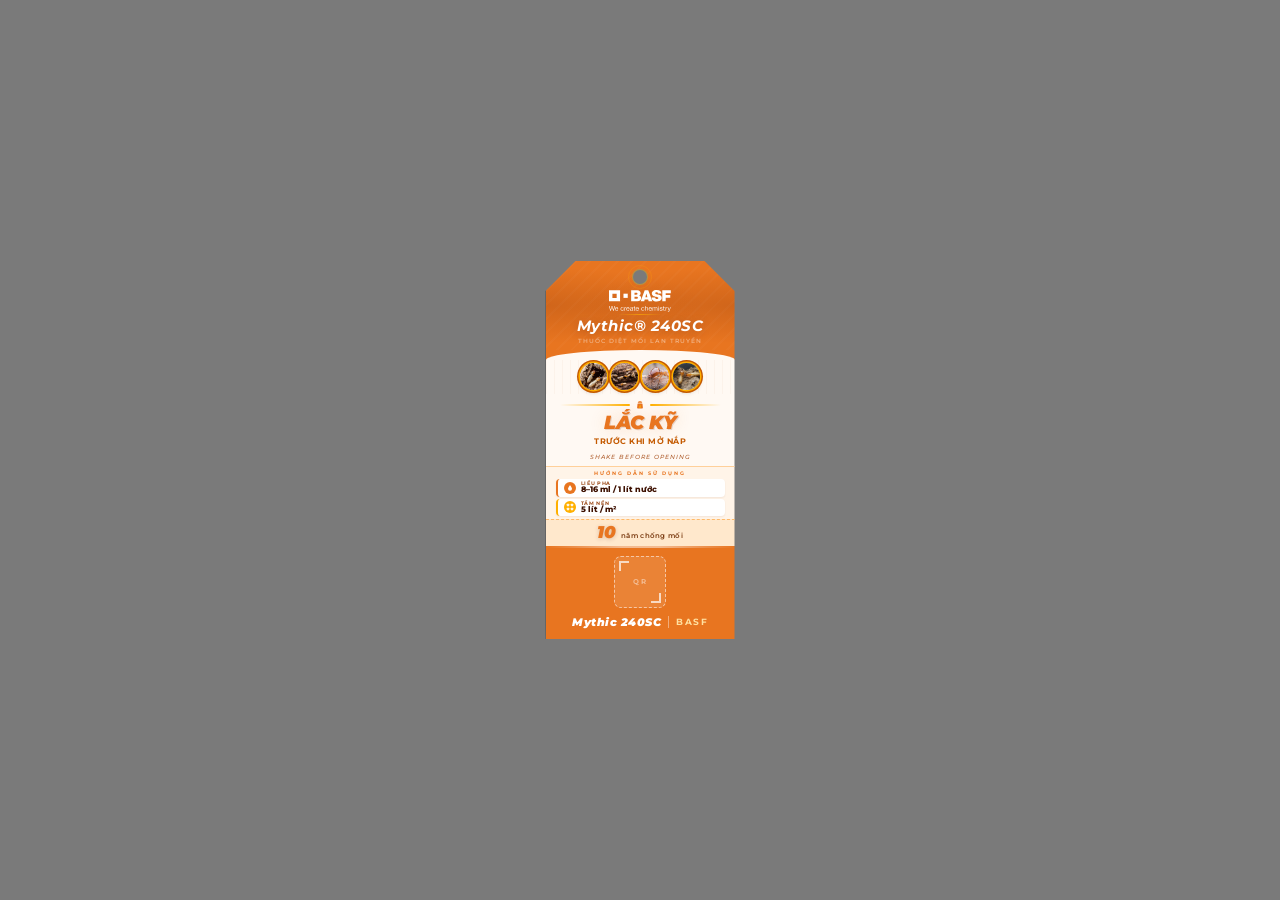
==== index.html @ 876699af "Rename hangtag.html to index.html" ====
<!DOCTYPE html>
<html lang="vi">
<head>
  <meta charset="UTF-8">
  <meta name="viewport" content="width=device-width, initial-scale=1.0">
  <title>Hang Tag — Mythic 240SC</title>
  <link rel="stylesheet" href="hangtag.css">
</head>
<body>

<div class="hangtag">

  <!-- ══ ZONE 1: TOP DARK BLOCK ══ -->
  <div class="top-zone">

    <div class="hole-area"></div>

    <div class="logo-wrap">
      <img src="Basf.svg" alt="BASF" class="basf-logo">
    </div>

    <div class="product-name-block">
      <div class="product-title-row">
        <span class="product-mythic">Mythic® 240SC</span>
      </div>
      <div class="product-tagline">Thuốc diệt mối lan truyền</div>
    </div>

  </div>

  <div class="top-zone-tail"></div>

  <!-- ══ ZONE 2: 4 PHOTO CIRCLES ══ -->
  <div class="photos-zone">
    <div class="photo-circle">
      <img src="termite.jpeg" alt="Mối 1">
    </div>
    <div class="photo-circle">
      <img src="termite2.jpeg" alt="Mối 2">
    </div>
    <div class="photo-circle">
      <img src="termite.jpg" alt="Mối 3">
    </div>
    <div class="photo-circle">
      <img src="termite2.jpg" alt="Mối 4">
    </div>
  </div>

  <!-- ══ ZONE 3: LẮC ĐỀU ══ -->
  <div class="shake-zone">

    <div class="shake-deco-row">
      <i></i>
      <!-- bottle / shake icon -->
      <svg viewBox="0 0 20 20" fill="none" xmlns="http://www.w3.org/2000/svg">
        <path d="M7 2h6v1.5H7V2zm-1 2.5h8l.7 2.5H5.3L6 4.5zM5 8h10l.8 7.5A1.5 1.5 0 0114.3 17H5.7a1.5 1.5 0 01-1.5-1.5L5 8z"
              fill="#E87520"/>
        <path d="M9 12v3M11 11v4" stroke="#FFB000" stroke-width="1.3" stroke-linecap="round"/>
      </svg>
      <i></i>
    </div>

    <div class="lac-deu">LẮC KỸ</div>
    <div class="lac-sub-vi">Trước khi mở nắp</div>
    <div class="shake-bar"></div>
    <div class="shake-en">Shake before opening</div>

  </div>

  <!-- ══ ZONE 4: DOSAGE ══ -->
  <div class="dosage-zone">

    <div class="dosage-title">Hướng dẫn sử dụng</div>

    <!-- Liều pha -->
    <div class="d-row">
      <div class="d-icon-circle">
        <svg viewBox="0 0 20 20" fill="none" xmlns="http://www.w3.org/2000/svg">
          <path d="M10 3C10 3 5 8.5 5 12a5 5 0 0010 0C15 8.5 10 3 10 3z" fill="#fff"/>
        </svg>
      </div>
      <div class="d-text">
        <span class="d-key">Liều pha</span>
        <span class="d-val">8–16 ml / 1 lít nước</span>
      </div>
    </div>

    <!-- Tẩm nền -->
    <div class="d-row">
      <div class="d-icon-circle">
        <svg viewBox="0 0 20 20" fill="none" xmlns="http://www.w3.org/2000/svg">
          <rect x="2" y="2" width="6" height="6" rx="1" fill="#fff" fill-opacity=".9"/>
          <rect x="12" y="2" width="6" height="6" rx="1" fill="#fff" fill-opacity=".9"/>
          <rect x="2" y="12" width="6" height="6" rx="1" fill="#fff" fill-opacity=".9"/>
          <rect x="12" y="12" width="6" height="6" rx="1" fill="#fff" fill-opacity=".9"/>
        </svg>
      </div>
      <div class="d-text">
        <span class="d-key">Tẩm nền</span>
        <span class="d-val">5 lít / m²</span>
      </div>
    </div>

  </div>

  <!-- ══ ZONE 5: NOTE ══ -->
  <div class="note-zone">
    <span class="note-text"><span class="note-num">10</span>&nbsp;năm chống mối</span>
  </div>

  <!-- ══ ZONE 6: FOOTER + QR ══ -->
  <div class="footer-zone">
    <div class="qr-placeholder">
      <div class="qr-box">
        <span class="qr-label">QR</span>
      </div>
    </div>
    <div class="footer-brand-row">
      <span class="footer-mythic">Mythic 240SC</span>
      <div class="footer-sep"></div>
      <span class="footer-sc">BASF</span>
    </div>
  </div>

</div>

</body>
</html>
---- hangtag.css ----
@import url('https://fonts.googleapis.com/css2?family=Montserrat:ital,wght@0,400;0,500;0,600;0,700;0,800;0,900;1,700;1,800;1,900&display=swap');

*, *::before, *::after {
  box-sizing: border-box;
  margin: 0;
  padding: 0;
}

/* ─────────────────────────────
   PALETTE
   Orange : #E87520  (chủ đạo)
   Deep   : #C45A00  (cam đậm hơn cho viền/depth)
   Amber  : #FFB000
   Cream  : #FFF4E8
   Light  : #FFF9F3
───────────────────────────── */

body {
  font-family: 'Montserrat', sans-serif;
  background: #7a7a7a;
  min-height: 100vh;
  display: flex;
  align-items: center;
  justify-content: center;
  padding: 48px 20px;
}

/* ══════════════════════════════
   TAG SHELL  50 × 100 mm
   screen  : 189 × 378 px
══════════════════════════════ */
.hangtag {
  position: relative;
  width: 189px;
  height: 378px;
  display: flex;
  flex-direction: column;
  overflow: hidden;
  clip-path: polygon(
    30px 0%,
    calc(100% - 30px) 0%,
    100% 30px,
    100% 100%,
    0% 100%,
    0% 30px
  );
  box-shadow:
    0 10px 36px rgba(0,0,0,.5),
    0 2px 8px  rgba(0,0,0,.25);
}

/* ══════════════════════════════
   ZONE 1 — TOP DARK BLOCK
   hole + logo + product name
══════════════════════════════ */
.top-zone {
  background: #E87520;
  display: flex;
  flex-direction: column;
  align-items: center;
  flex-shrink: 0;
  position: relative;
  padding-bottom: 5px;
}

/* diagonal stripe texture */
.top-zone::before {
  content: '';
  position: absolute;
  inset: 0;
  background-image: repeating-linear-gradient(
    135deg,
    rgba(255,255,255,.025) 0px,
    rgba(255,255,255,.025) 2px,
    transparent 2px,
    transparent 10px
  );
  pointer-events: none;
}

/* depth shading — darker orange edges */
.top-zone::after {
  content: '';
  position: absolute;
  inset: 0;
  background:
    radial-gradient(ellipse at 0% 50%, rgba(100,30,0,.18) 0%, transparent 60%),
    radial-gradient(ellipse at 100% 50%, rgba(100,30,0,.18) 0%, transparent 60%);
  pointer-events: none;
}

/* ── HOLE ── */
.hole-area {
  position: relative;
  width: 100%;
  height: 28px;
  display: flex;
  align-items: center;
  justify-content: center;
  z-index: 1;
}

.hole-area::before {
  content: '';
  position: absolute;
  top: 8px;
  width: 16px;
  height: 16px;
  border-radius: 50%;
  background: #7a7a7a;
  border: 1.5px solid rgba(255,176,0,.45);
  z-index: 2;
}

.hole-area::after {
  content: '';
  position: absolute;
  top: 4px;
  width: 24px;
  height: 24px;
  border-radius: 50%;
  border: 1px solid rgba(255,176,0,.2);
}

/* ── BASF LOGO ── */
.logo-wrap {
  margin-top: 1px;
  margin-bottom: 2px;
  z-index: 1;
}

.basf-logo {
  display: block;
  width: 80px;
  height: 22px;
  filter: brightness(0) invert(1);
  object-fit: contain;
}

/* ── PRODUCT IDENTITY ── */
.product-name-block {
  text-align: center;
  width: 100%;
  padding: 0 10px;
  z-index: 1;
}

.product-name-block::before {
  content: '';
  display: block;
  width: 44px;
  height: 1px;
  background: linear-gradient(90deg, transparent, rgba(255,176,0,.6), transparent);
  margin: 0 auto 3px;
}

.product-title-row {
  display: flex;
  align-items: center;
  justify-content: center;
  gap: 5px;
  margin-top: 0;
}

.product-mythic {
  font-family: 'Montserrat', sans-serif;
  font-size: 15px;
  font-weight: 700;
  font-style: italic;
  color: #fff;
  letter-spacing: 0.5px;
  line-height: 1;
  text-shadow:
    0 2px 8px rgba(100,30,0,.3),
    0 0 16px rgba(255,255,255,.12);
}

.product-tagline {
  font-family: 'Montserrat', sans-serif;
  font-size: 6px;
  font-weight: 600;
  color: rgba(255,255,255,.42);
  letter-spacing: 1px;
  text-transform: uppercase;
  text-align: center;
  margin-top: 4px;
}

/* curved tail */
.top-zone-tail {
  width: 100%;
  height: 10px;
  background: #E87520;
  position: relative;
  flex-shrink: 0;
}

.top-zone-tail::after {
  content: '';
  position: absolute;
  bottom: 0; left: 0; right: 0;
  height: 10px;
  background: #FFF9F3;
  border-radius: 50% 50% 0 0 / 100% 100% 0 0;
}

/* ══════════════════════════════
   ZONE 2 — 4 PHOTO CIRCLES
══════════════════════════════ */
.photos-zone {
  background: #FFF9F3;
  display: flex;
  align-items: center;
  justify-content: center;
  gap: 4px;
  padding: 3px 8px 4px;
  flex-shrink: 0;
  position: relative;
}

/* faint wood-grain pattern */
.photos-zone::before {
  content: '';
  position: absolute;
  inset: 0;
  background-image: repeating-linear-gradient(
    90deg,
    rgba(180,90,20,.04) 0px,
    rgba(180,90,20,.04) 1px,
    transparent 1px,
    transparent 8px
  );
  pointer-events: none;
}

.photo-circle {
  position: relative;
  width: 27px;
  height: 27px;
  flex-shrink: 0;
  border-radius: 50%;
  overflow: hidden;
  /* amber gradient ring */
  box-shadow:
    0 0 0 1.5px #FFB000,
    0 0 0 3px #C45A00,
    0 2px 5px rgba(0,0,0,.22);
  z-index: 1;
}

.photo-circle img {
  width: 100%;
  height: 100%;
  object-fit: cover;
  display: block;
}

.photo-circle:nth-child(1) img { object-position: center 30%; }
.photo-circle:nth-child(2) img { object-position: center 40%; }
.photo-circle:nth-child(3) img { object-position: center 50%; }
.photo-circle:nth-child(4) img { object-position: center 35%; }

/* ══════════════════════════════
   ZONE 3 — LẮC ĐỀU
══════════════════════════════ */
.shake-zone {
  background: #FFF9F3;
  display: flex;
  flex-direction: column;
  align-items: center;
  padding: 6px 14px 6px;
  flex-shrink: 0;
  position: relative;
}

/* separator removed */
.shake-zone::before {
  display: none;
}

.shake-deco-row {
  display: flex;
  align-items: center;
  justify-content: center;
  gap: 5px;
  margin-bottom: 3px;
  width: 100%;
}

.shake-deco-row i {
  display: block;
  flex: 1;
  height: 1.5px;
  background: linear-gradient(90deg, transparent, #FFB000);
  border-radius: 1px;
}

.shake-deco-row i:last-child {
  background: linear-gradient(90deg, #FFB000, transparent);
}

.shake-deco-row svg {
  width: 10px;
  height: 10px;
  flex-shrink: 0;
}

.lac-deu {
  font-family: 'Montserrat', sans-serif;
  font-size: 19px;
  font-weight: 900;
  font-style: italic;
  color: #E87520;
  letter-spacing: -0.5px;
  line-height: 1.1;
  text-shadow:
    1px 1px 0 rgba(92,30,0,.15),
    0 0 16px rgba(232,117,32,.2);
}

.lac-sub-vi {
  font-family: 'Montserrat', sans-serif;
  font-size: 7.5px;
  font-weight: 700;
  color: #C45A00;
  letter-spacing: 0.5px;
  text-transform: uppercase;
  margin-top: 3px;
}

.shake-bar {
  width: 55%;
  height: 0.5px;
  background: linear-gradient(90deg, #FFB000, #E87520);
  border-radius: 2px;
  margin: 4px auto 4px;
}

.shake-en {
  font-family: 'Montserrat', sans-serif;
  font-size: 5.5px;
  font-weight: 500;
  font-style: italic;
  color: #B06030;
  letter-spacing: 1px;
  text-transform: uppercase;
}

/* ══════════════════════════════
   ZONE 4 — DOSAGE
══════════════════════════════ */
.dosage-zone {
  background: #FFF4E8;
  border-top: 1.5px solid #FFD09A;
  padding: 3px 10px 3px;
  flex-shrink: 0;
  display: flex;
  flex-direction: column;
  gap: 2px;
}

.dosage-title {
  font-family: 'Montserrat', sans-serif;
  font-size: 5px;
  font-weight: 700;
  letter-spacing: 2px;
  text-transform: uppercase;
  color: #E87520;
  text-align: center;
  margin-bottom: 1px;
}

.d-row {
  display: flex;
  align-items: center;
  gap: 5px;
  background: #fff;
  border-radius: 4px;
  padding: 2px 6px;
  border-left: 2.5px solid #E87520;
  box-shadow: 0 1px 2px rgba(92,30,0,.07);
}

.d-row:last-child {
  border-left-color: #FFB000;
}

.d-icon-circle {
  width: 12px;
  height: 12px;
  border-radius: 50%;
  background: #E87520;
  flex-shrink: 0;
  display: flex;
  align-items: center;
  justify-content: center;
}

.d-row:last-child .d-icon-circle {
  background: #FFB000;
}

.d-icon-circle svg {
  width: 8px;
  height: 8px;
}

.d-text { flex: 1; min-width: 0; }

.d-key {
  display: block;
  font-family: 'Montserrat', sans-serif;
  font-size: 4.5px;
  font-weight: 700;
  letter-spacing: 0.7px;
  text-transform: uppercase;
  color: #A05020;
}

.d-val {
  display: block;
  font-family: 'Montserrat', sans-serif;
  font-size: 7.5px;
  font-weight: 800;
  color: #3D1000;
  line-height: 1.1;
  white-space: nowrap;
}

/* ══════════════════════════════
   ZONE 5 — NOTE
══════════════════════════════ */
.note-zone {
  background: #FFE8CC;
  border-top: 1px dashed #FFBA6A;
  padding: 3px 12px 4px;
  margin-top: 0;
  text-align: center;
  flex-shrink: 0;
}

.note-text {
  font-family: 'Montserrat', sans-serif;
  font-size: 7px;
  font-weight: 600;
  color: #7A3A10;
  letter-spacing: 0.3px;
  display: inline-flex;
  align-items: baseline;
  gap: 2px;
}

.note-num {
  font-family: 'Montserrat', sans-serif;
  font-size: 17px;
  font-weight: 900;
  font-style: italic;
  color: #E87520;
  line-height: 1;
  text-shadow: 0 1px 4px rgba(92,30,0,.2);
}

/* ══════════════════════════════
   ZONE 6 — FOOTER
══════════════════════════════ */
.footer-zone {
  background: #E87520;
  padding: 5px 14px 5px;
  text-align: center;
  flex: 1;
  display: flex;
  flex-direction: column;
  align-items: center;
  justify-content: center;
  position: relative;
  gap: 7px;
}

.footer-zone::before {
  content: '';
  position: absolute;
  top: 0; left: 0; right: 0;
  height: 2px;
  background: linear-gradient(90deg, transparent, #fff 40%, #fff 60%, transparent);
  opacity: .5;
}

.footer-brand-row {
  display: flex;
  align-items: center;
  gap: 7px;
}

.footer-mythic {
  font-family: 'Montserrat', sans-serif;
  font-size: 11px;
  font-weight: 900;
  font-style: italic;
  color: #fff;
  letter-spacing: 0.5px;
}

.footer-sep {
  width: 1px;
  height: 12px;
  background: rgba(255,255,255,.4);
}

.footer-sc {
  font-family: 'Montserrat', sans-serif;
  font-size: 9px;
  font-weight: 700;
  color: #FFE0A0;
  letter-spacing: 1.5px;
}

/* ══════════════════════════════
   QR PLACEHOLDER
══════════════════════════════ */
.qr-placeholder {
  display: flex;
  flex-direction: column;
  align-items: center;
}

.qr-box {
  width: 52px;
  height: 52px;
  border: 1.5px dashed rgba(255,255,255,.55);
  border-radius: 7px;
  display: flex;
  align-items: center;
  justify-content: center;
  background: rgba(255,255,255,.10);
  position: relative;
}

/* corner markers để trông như QR placeholder */
.qr-box::before,
.qr-box::after {
  content: '';
  position: absolute;
  width: 10px;
  height: 10px;
  border-color: rgba(255,255,255,.7);
  border-style: solid;
}
.qr-box::before {
  top: 4px; left: 4px;
  border-width: 2px 0 0 2px;
}
.qr-box::after {
  bottom: 4px; right: 4px;
  border-width: 0 2px 2px 0;
}

.qr-label {
  font-family: 'Montserrat', sans-serif;
  font-size: 7px;
  font-weight: 700;
  color: rgba(255,255,255,.45);
  letter-spacing: 2px;
}

/* ══════════════════════════════
   PRINT
══════════════════════════════ */
@media print {
  @page { size: 50mm 100mm; margin: 0; }

  body {
    background: none;
    margin: 0; padding: 0;
    display: block;
  }

  .hangtag {
    width: 50mm;
    height: 100mm;
    box-shadow: none;
    clip-path: polygon(
      8mm 0%,
      calc(100% - 8mm) 0%,
      100% 8mm,
      100% 100%,
      0% 100%,
      0% 8mm
    );
  }

  .hole-area::before { background: #fff; }
  .top-zone-tail { background: #E87520; }
}
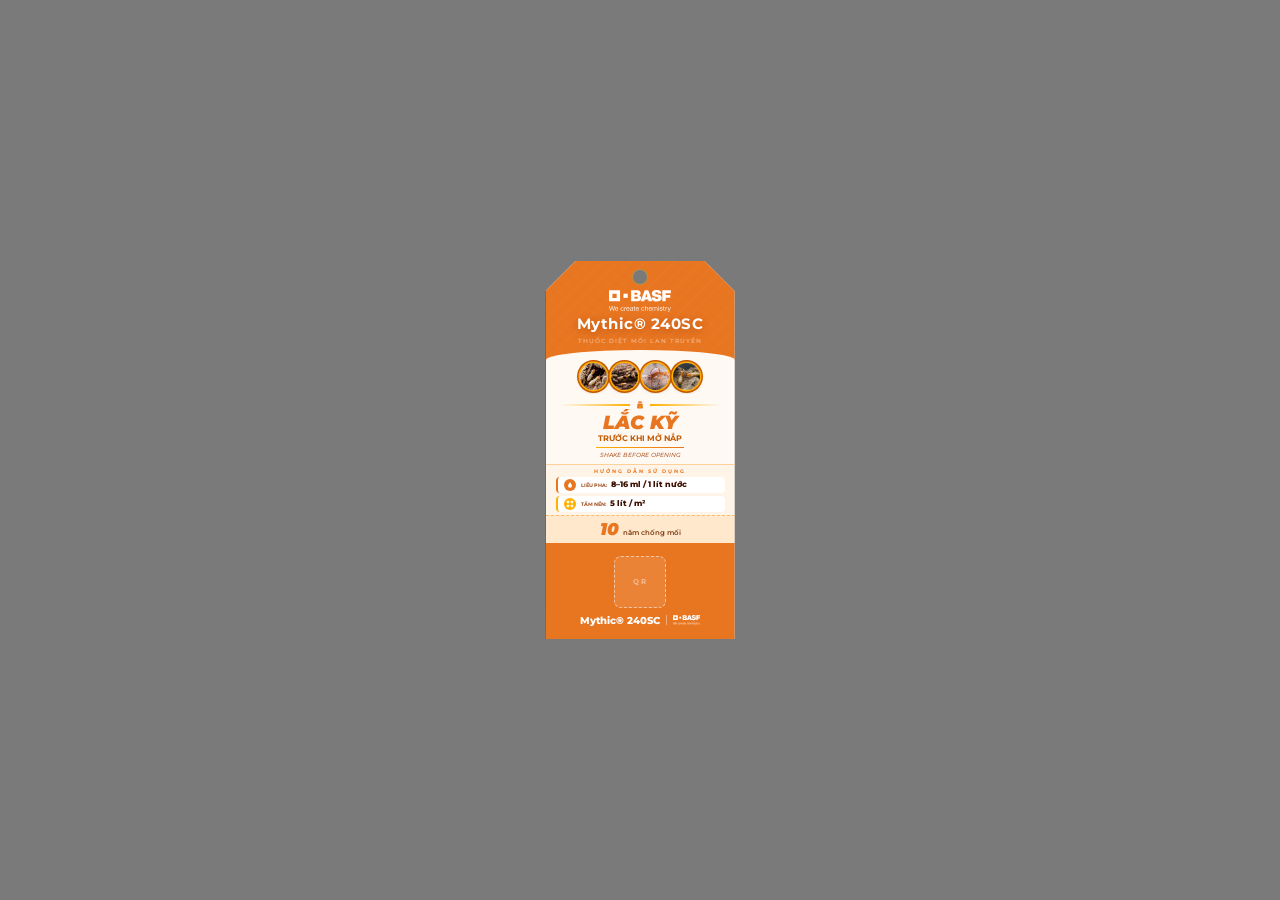
==== commit 93411423: "Update index.html" ====
--- a/index.html
+++ b/index.html
@@ -10,82 +10,56 @@
 
 <div class="hangtag">
 
-  <!-- ══ ZONE 1: TOP DARK BLOCK ══ -->
   <div class="top-zone">
-
     <div class="hole-area"></div>
-
     <div class="logo-wrap">
       <img src="Basf.svg" alt="BASF" class="basf-logo">
     </div>
-
     <div class="product-name-block">
       <div class="product-title-row">
         <span class="product-mythic">Mythic® 240SC</span>
       </div>
       <div class="product-tagline">Thuốc diệt mối lan truyền</div>
     </div>
-
   </div>
 
   <div class="top-zone-tail"></div>
 
-  <!-- ══ ZONE 2: 4 PHOTO CIRCLES ══ -->
   <div class="photos-zone">
-    <div class="photo-circle">
-      <img src="termite.jpeg" alt="Mối 1">
-    </div>
-    <div class="photo-circle">
-      <img src="termite2.jpeg" alt="Mối 2">
-    </div>
-    <div class="photo-circle">
-      <img src="termite.jpg" alt="Mối 3">
-    </div>
-    <div class="photo-circle">
-      <img src="termite2.jpg" alt="Mối 4">
-    </div>
+    <div class="photo-circle"><img src="termite.jpeg" alt="Mối 1"></div>
+    <div class="photo-circle"><img src="termite2.jpeg" alt="Mối 2"></div>
+    <div class="photo-circle"><img src="termite.jpg" alt="Mối 3"></div>
+    <div class="photo-circle"><img src="termite2.jpg" alt="Mối 4"></div>
   </div>
 
-  <!-- ══ ZONE 3: LẮC ĐỀU ══ -->
   <div class="shake-zone">
-
     <div class="shake-deco-row">
       <i></i>
-      <!-- bottle / shake icon -->
       <svg viewBox="0 0 20 20" fill="none" xmlns="http://www.w3.org/2000/svg">
-        <path d="M7 2h6v1.5H7V2zm-1 2.5h8l.7 2.5H5.3L6 4.5zM5 8h10l.8 7.5A1.5 1.5 0 0114.3 17H5.7a1.5 1.5 0 01-1.5-1.5L5 8z"
-              fill="#E87520"/>
+        <path d="M7 2h6v1.5H7V2zm-1 2.5h8l.7 2.5H5.3L6 4.5zM5 8h10l.8 7.5A1.5 1.5 0 0114.3 17H5.7a1.5 1.5 0 01-1.5-1.5L5 8z" fill="#E87520"/>
         <path d="M9 12v3M11 11v4" stroke="#FFB000" stroke-width="1.3" stroke-linecap="round"/>
       </svg>
       <i></i>
     </div>
-
     <div class="lac-deu">LẮC KỸ</div>
     <div class="lac-sub-vi">Trước khi mở nắp</div>
     <div class="shake-bar"></div>
     <div class="shake-en">Shake before opening</div>
-
   </div>
 
-  <!-- ══ ZONE 4: DOSAGE ══ -->
   <div class="dosage-zone">
-
     <div class="dosage-title">Hướng dẫn sử dụng</div>
-
-    <!-- Liều pha -->
     <div class="d-row">
       <div class="d-icon-circle">
         <svg viewBox="0 0 20 20" fill="none" xmlns="http://www.w3.org/2000/svg">
           <path d="M10 3C10 3 5 8.5 5 12a5 5 0 0010 0C15 8.5 10 3 10 3z" fill="#fff"/>
         </svg>
       </div>
-      <div class="d-text">
-        <span class="d-key">Liều pha</span>
+      <div class="d-text-inline">
+        <span class="d-key">Liều pha:</span>
         <span class="d-val">8–16 ml / 1 lít nước</span>
       </div>
     </div>
-
-    <!-- Tẩm nền -->
     <div class="d-row">
       <div class="d-icon-circle">
         <svg viewBox="0 0 20 20" fill="none" xmlns="http://www.w3.org/2000/svg">
@@ -95,30 +69,25 @@
           <rect x="12" y="12" width="6" height="6" rx="1" fill="#fff" fill-opacity=".9"/>
         </svg>
       </div>
-      <div class="d-text">
-        <span class="d-key">Tẩm nền</span>
+      <div class="d-text-inline">
+        <span class="d-key">Tẩm nền:</span>
         <span class="d-val">5 lít / m²</span>
       </div>
     </div>
-
   </div>
 
-  <!-- ══ ZONE 5: NOTE ══ -->
   <div class="note-zone">
     <span class="note-text"><span class="note-num">10</span>&nbsp;năm chống mối</span>
   </div>
 
-  <!-- ══ ZONE 6: FOOTER + QR ══ -->
   <div class="footer-zone">
     <div class="qr-placeholder">
-      <div class="qr-box">
-        <span class="qr-label">QR</span>
-      </div>
+      <div class="qr-box"><span class="qr-label">QR</span></div>
     </div>
     <div class="footer-brand-row">
-      <span class="footer-mythic">Mythic 240SC</span>
+      <span class="footer-mythic-new">Mythic® 240SC</span>
       <div class="footer-sep"></div>
-      <span class="footer-sc">BASF</span>
+      <img src="Basf.svg" alt="BASF" class="footer-logo-basf">
     </div>
   </div>
 
--- a/hangtag.css
+++ b/hangtag.css
@@ -8,12 +8,14 @@
 
 /* ─────────────────────────────
    PALETTE
-   Orange : #E87520  (chủ đạo)
-   Deep   : #C45A00  (cam đậm hơn cho viền/depth)
-   Amber  : #FFB000
-   Cream  : #FFF4E8
-   Light  : #FFF9F3
 ───────────────────────────── */
+:root {
+  --orange-main: #E87520;
+  --orange-deep: #C45A00;
+  --amber: #FFB000;
+  --cream: #FFF4E8;
+  --light: #FFF9F3;
+}
 
 body {
   font-family: 'Montserrat', sans-serif;
@@ -26,35 +28,25 @@
 }
 
 /* ══════════════════════════════
-   TAG SHELL  50 × 100 mm
-   screen  : 189 × 378 px
+   TAG SHELL (50 × 100 mm)
 ══════════════════════════════ */
 .hangtag {
   position: relative;
-  width: 189px;
-  height: 378px;
+  width: 189px; /* ~50mm screen */
+  height: 378px; /* ~100mm screen */
   display: flex;
   flex-direction: column;
   overflow: hidden;
-  clip-path: polygon(
-    30px 0%,
-    calc(100% - 30px) 0%,
-    100% 30px,
-    100% 100%,
-    0% 100%,
-    0% 30px
-  );
-  box-shadow:
-    0 10px 36px rgba(0,0,0,.5),
-    0 2px 8px  rgba(0,0,0,.25);
+  background: #fff;
+  clip-path: polygon(30px 0%, calc(100% - 30px) 0%, 100% 30px, 100% 100%, 0% 100%, 0% 30px);
+  box-shadow: 0 10px 36px rgba(0,0,0,.5);
 }
 
 /* ══════════════════════════════
    ZONE 1 — TOP DARK BLOCK
-   hole + logo + product name
 ══════════════════════════════ */
 .top-zone {
-  background: #E87520;
+  background: var(--orange-main);
   display: flex;
   flex-direction: column;
   align-items: center;
@@ -63,33 +55,13 @@
   padding-bottom: 5px;
 }
 
-/* diagonal stripe texture */
 .top-zone::before {
   content: '';
   position: absolute;
   inset: 0;
-  background-image: repeating-linear-gradient(
-    135deg,
-    rgba(255,255,255,.025) 0px,
-    rgba(255,255,255,.025) 2px,
-    transparent 2px,
-    transparent 10px
-  );
-  pointer-events: none;
-}
-
-/* depth shading — darker orange edges */
-.top-zone::after {
-  content: '';
-  position: absolute;
-  inset: 0;
-  background:
-    radial-gradient(ellipse at 0% 50%, rgba(100,30,0,.18) 0%, transparent 60%),
-    radial-gradient(ellipse at 100% 50%, rgba(100,30,0,.18) 0%, transparent 60%);
-  pointer-events: none;
-}
-
-/* ── HOLE ── */
+  background-image: repeating-linear-gradient(135deg, rgba(255,255,255,.025) 0px, rgba(255,255,255,.025) 2px, transparent 2px, transparent 10px);
+}
+
 .hole-area {
   position: relative;
   width: 100%;
@@ -109,20 +81,8 @@
   border-radius: 50%;
   background: #7a7a7a;
   border: 1.5px solid rgba(255,176,0,.45);
-  z-index: 2;
-}
-
-.hole-area::after {
-  content: '';
-  position: absolute;
-  top: 4px;
-  width: 24px;
-  height: 24px;
-  border-radius: 50%;
-  border: 1px solid rgba(255,176,0,.2);
-}
-
-/* ── BASF LOGO ── */
+}
+
 .logo-wrap {
   margin-top: 1px;
   margin-bottom: 2px;
@@ -137,7 +97,6 @@
   object-fit: contain;
 }
 
-/* ── PRODUCT IDENTITY ── */
 .product-name-block {
   text-align: center;
   width: 100%;
@@ -145,54 +104,29 @@
   z-index: 1;
 }
 
-.product-name-block::before {
-  content: '';
-  display: block;
-  width: 44px;
-  height: 1px;
-  background: linear-gradient(90deg, transparent, rgba(255,176,0,.6), transparent);
-  margin: 0 auto 3px;
-}
-
-.product-title-row {
-  display: flex;
-  align-items: center;
-  justify-content: center;
-  gap: 5px;
-  margin-top: 0;
-}
-
 .product-mythic {
-  font-family: 'Montserrat', sans-serif;
   font-size: 15px;
   font-weight: 700;
-  font-style: italic;
+  font-style: normal; /* Không nghiêng */
   color: #fff;
   letter-spacing: 0.5px;
-  line-height: 1;
-  text-shadow:
-    0 2px 8px rgba(100,30,0,.3),
-    0 0 16px rgba(255,255,255,.12);
+  text-shadow: 0 2px 8px rgba(100,30,0,.3);
 }
 
 .product-tagline {
-  font-family: 'Montserrat', sans-serif;
   font-size: 6px;
   font-weight: 600;
   color: rgba(255,255,255,.42);
   letter-spacing: 1px;
   text-transform: uppercase;
-  text-align: center;
   margin-top: 4px;
 }
 
-/* curved tail */
 .top-zone-tail {
   width: 100%;
   height: 10px;
-  background: #E87520;
+  background: var(--orange-main);
   position: relative;
-  flex-shrink: 0;
 }
 
 .top-zone-tail::after {
@@ -200,174 +134,116 @@
   position: absolute;
   bottom: 0; left: 0; right: 0;
   height: 10px;
-  background: #FFF9F3;
+  background: var(--light);
   border-radius: 50% 50% 0 0 / 100% 100% 0 0;
 }
 
 /* ══════════════════════════════
-   ZONE 2 — 4 PHOTO CIRCLES
+   ZONE 2 — PHOTOS
 ══════════════════════════════ */
 .photos-zone {
-  background: #FFF9F3;
+  background: var(--light);
   display: flex;
   align-items: center;
   justify-content: center;
   gap: 4px;
   padding: 3px 8px 4px;
-  flex-shrink: 0;
-  position: relative;
-}
-
-/* faint wood-grain pattern */
-.photos-zone::before {
-  content: '';
-  position: absolute;
-  inset: 0;
-  background-image: repeating-linear-gradient(
-    90deg,
-    rgba(180,90,20,.04) 0px,
-    rgba(180,90,20,.04) 1px,
-    transparent 1px,
-    transparent 8px
-  );
-  pointer-events: none;
 }
 
 .photo-circle {
-  position: relative;
   width: 27px;
   height: 27px;
-  flex-shrink: 0;
   border-radius: 50%;
   overflow: hidden;
-  /* amber gradient ring */
-  box-shadow:
-    0 0 0 1.5px #FFB000,
-    0 0 0 3px #C45A00,
-    0 2px 5px rgba(0,0,0,.22);
-  z-index: 1;
+  box-shadow: 0 0 0 1.5px var(--amber), 0 0 0 3px var(--orange-deep), 0 2px 5px rgba(0,0,0,.22);
 }
 
 .photo-circle img {
   width: 100%;
   height: 100%;
   object-fit: cover;
-  display: block;
-}
-
-.photo-circle:nth-child(1) img { object-position: center 30%; }
-.photo-circle:nth-child(2) img { object-position: center 40%; }
-.photo-circle:nth-child(3) img { object-position: center 50%; }
-.photo-circle:nth-child(4) img { object-position: center 35%; }
+}
 
 /* ══════════════════════════════
    ZONE 3 — LẮC ĐỀU
 ══════════════════════════════ */
 .shake-zone {
-  background: #FFF9F3;
+  background: var(--light);
   display: flex;
   flex-direction: column;
   align-items: center;
   padding: 6px 14px 6px;
-  flex-shrink: 0;
-  position: relative;
-}
-
-/* separator removed */
-.shake-zone::before {
-  display: none;
 }
 
 .shake-deco-row {
   display: flex;
   align-items: center;
-  justify-content: center;
   gap: 5px;
+  width: 100%;
   margin-bottom: 3px;
-  width: 100%;
 }
 
 .shake-deco-row i {
-  display: block;
   flex: 1;
   height: 1.5px;
-  background: linear-gradient(90deg, transparent, #FFB000);
-  border-radius: 1px;
+  background: linear-gradient(90deg, transparent, var(--amber));
 }
 
 .shake-deco-row i:last-child {
-  background: linear-gradient(90deg, #FFB000, transparent);
-}
-
-.shake-deco-row svg {
-  width: 10px;
-  height: 10px;
-  flex-shrink: 0;
-}
+  background: linear-gradient(90deg, var(--amber), transparent);
+}
+
+.shake-deco-row svg { width: 10px; height: 10px; }
 
 .lac-deu {
-  font-family: 'Montserrat', sans-serif;
   font-size: 19px;
   font-weight: 900;
   font-style: italic;
-  color: #E87520;
-  letter-spacing: -0.5px;
+  color: var(--orange-main);
   line-height: 1.1;
-  text-shadow:
-    1px 1px 0 rgba(92,30,0,.15),
-    0 0 16px rgba(232,117,32,.2);
 }
 
 .lac-sub-vi {
-  font-family: 'Montserrat', sans-serif;
   font-size: 7.5px;
   font-weight: 700;
-  color: #C45A00;
-  letter-spacing: 0.5px;
-  text-transform: uppercase;
-  margin-top: 3px;
+  color: var(--orange-deep);
+  text-transform: uppercase;
 }
 
 .shake-bar {
   width: 55%;
-  height: 0.5px;
-  background: linear-gradient(90deg, #FFB000, #E87520);
-  border-radius: 2px;
-  margin: 4px auto 4px;
+  height: 0.75px;
+  background: linear-gradient(90deg, var(--amber), var(--orange-main));
+  margin: 4px 0;
 }
 
 .shake-en {
-  font-family: 'Montserrat', sans-serif;
   font-size: 5.5px;
   font-weight: 500;
   font-style: italic;
   color: #B06030;
-  letter-spacing: 1px;
-  text-transform: uppercase;
-}
-
-/* ══════════════════════════════
-   ZONE 4 — DOSAGE
+  text-transform: uppercase;
+}
+
+/* ══════════════════════════════
+   ZONE 4 — DOSAGE (INLINE)
 ══════════════════════════════ */
 .dosage-zone {
-  background: #FFF4E8;
+  background: var(--cream);
   border-top: 1.5px solid #FFD09A;
-  padding: 3px 10px 3px;
-  flex-shrink: 0;
-  display: flex;
-  flex-direction: column;
-  gap: 2px;
+  padding: 3px 10px;
+  display: flex;
+  flex-direction: column;
+  gap: 3px;
 }
 
 .dosage-title {
-  font-family: 'Montserrat', sans-serif;
   font-size: 5px;
   font-weight: 700;
   letter-spacing: 2px;
   text-transform: uppercase;
-  color: #E87520;
+  color: var(--orange-main);
   text-align: center;
-  margin-bottom: 1px;
 }
 
 .d-row {
@@ -377,53 +253,44 @@
   background: #fff;
   border-radius: 4px;
   padding: 2px 6px;
-  border-left: 2.5px solid #E87520;
-  box-shadow: 0 1px 2px rgba(92,30,0,.07);
-}
-
-.d-row:last-child {
-  border-left-color: #FFB000;
-}
+  border-left: 2.5px solid var(--orange-main);
+}
+
+.d-row:last-child { border-left-color: var(--amber); }
 
 .d-icon-circle {
   width: 12px;
   height: 12px;
   border-radius: 50%;
-  background: #E87520;
+  background: var(--orange-main);
+  display: flex;
+  align-items: center;
+  justify-content: center;
   flex-shrink: 0;
-  display: flex;
-  align-items: center;
-  justify-content: center;
-}
-
-.d-row:last-child .d-icon-circle {
-  background: #FFB000;
-}
-
-.d-icon-circle svg {
-  width: 8px;
-  height: 8px;
-}
-
-.d-text { flex: 1; min-width: 0; }
+}
+
+.d-row:last-child .d-icon-circle { background: var(--amber); }
+.d-icon-circle svg { width: 8px; height: 8px; }
+
+.d-text-inline {
+  flex: 1;
+  display: flex;
+  align-items: baseline;
+  gap: 4px;
+}
 
 .d-key {
-  display: block;
-  font-family: 'Montserrat', sans-serif;
   font-size: 4.5px;
   font-weight: 700;
-  letter-spacing: 0.7px;
   text-transform: uppercase;
   color: #A05020;
+  white-space: nowrap;
 }
 
 .d-val {
-  display: block;
-  font-family: 'Montserrat', sans-serif;
   font-size: 7.5px;
   font-weight: 800;
   color: #3D1000;
-  line-height: 1.1;
   white-space: nowrap;
 }
 
@@ -434,89 +301,64 @@
   background: #FFE8CC;
   border-top: 1px dashed #FFBA6A;
   padding: 3px 12px 4px;
-  margin-top: 0;
   text-align: center;
-  flex-shrink: 0;
 }
 
 .note-text {
-  font-family: 'Montserrat', sans-serif;
   font-size: 7px;
   font-weight: 600;
   color: #7A3A10;
-  letter-spacing: 0.3px;
   display: inline-flex;
   align-items: baseline;
   gap: 2px;
 }
 
 .note-num {
-  font-family: 'Montserrat', sans-serif;
   font-size: 17px;
   font-weight: 900;
   font-style: italic;
-  color: #E87520;
-  line-height: 1;
-  text-shadow: 0 1px 4px rgba(92,30,0,.2);
-}
-
-/* ══════════════════════════════
-   ZONE 6 — FOOTER
+  color: var(--orange-main);
+}
+
+/* ══════════════════════════════
+   ZONE 6 — FOOTER (LOGO BASF)
 ══════════════════════════════ */
 .footer-zone {
-  background: #E87520;
-  padding: 5px 14px 5px;
-  text-align: center;
+  background: var(--orange-main);
+  padding: 5px 14px;
   flex: 1;
   display: flex;
   flex-direction: column;
   align-items: center;
   justify-content: center;
-  position: relative;
   gap: 7px;
 }
 
-.footer-zone::before {
-  content: '';
-  position: absolute;
-  top: 0; left: 0; right: 0;
-  height: 2px;
-  background: linear-gradient(90deg, transparent, #fff 40%, #fff 60%, transparent);
-  opacity: .5;
-}
-
 .footer-brand-row {
   display: flex;
   align-items: center;
-  gap: 7px;
-}
-
-.footer-mythic {
-  font-family: 'Montserrat', sans-serif;
-  font-size: 11px;
-  font-weight: 900;
-  font-style: italic;
+  gap: 6px;
+}
+
+.footer-mythic-new {
+  font-size: 9.5px;
+  font-weight: 800;
+  font-style: normal; /* Không nghiêng */
   color: #fff;
-  letter-spacing: 0.5px;
 }
 
 .footer-sep {
   width: 1px;
-  height: 12px;
+  height: 10px;
   background: rgba(255,255,255,.4);
 }
 
-.footer-sc {
-  font-family: 'Montserrat', sans-serif;
-  font-size: 9px;
-  font-weight: 700;
-  color: #FFE0A0;
-  letter-spacing: 1.5px;
-}
-
-/* ══════════════════════════════
-   QR PLACEHOLDER
-══════════════════════════════ */
+.footer-logo-basf {
+  height: 10px;
+  width: auto;
+  filter: brightness(0) invert(1);
+}
+
 .qr-placeholder {
   display: flex;
   flex-direction: column;
@@ -532,30 +374,9 @@
   align-items: center;
   justify-content: center;
   background: rgba(255,255,255,.10);
-  position: relative;
-}
-
-/* corner markers để trông như QR placeholder */
-.qr-box::before,
-.qr-box::after {
-  content: '';
-  position: absolute;
-  width: 10px;
-  height: 10px;
-  border-color: rgba(255,255,255,.7);
-  border-style: solid;
-}
-.qr-box::before {
-  top: 4px; left: 4px;
-  border-width: 2px 0 0 2px;
-}
-.qr-box::after {
-  bottom: 4px; right: 4px;
-  border-width: 0 2px 2px 0;
 }
 
 .qr-label {
-  font-family: 'Montserrat', sans-serif;
   font-size: 7px;
   font-weight: 700;
   color: rgba(255,255,255,.45);
@@ -567,27 +388,7 @@
 ══════════════════════════════ */
 @media print {
   @page { size: 50mm 100mm; margin: 0; }
-
-  body {
-    background: none;
-    margin: 0; padding: 0;
-    display: block;
-  }
-
-  .hangtag {
-    width: 50mm;
-    height: 100mm;
-    box-shadow: none;
-    clip-path: polygon(
-      8mm 0%,
-      calc(100% - 8mm) 0%,
-      100% 8mm,
-      100% 100%,
-      0% 100%,
-      0% 8mm
-    );
-  }
-
+  body { background: none; padding: 0; display: block; }
+  .hangtag { width: 50mm; height: 100mm; box-shadow: none; }
   .hole-area::before { background: #fff; }
-  .top-zone-tail { background: #E87520; }
-}
+}
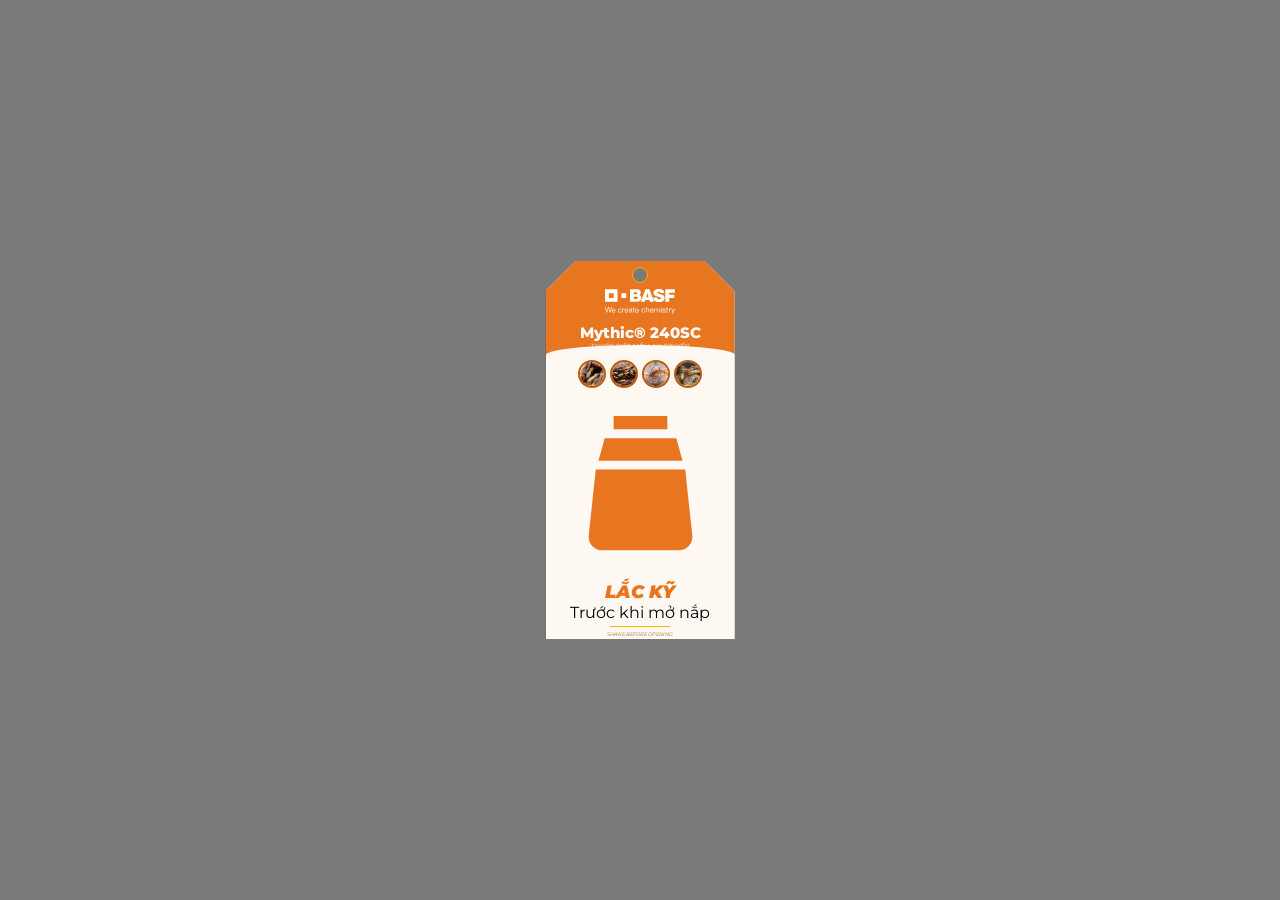
==== commit eda628f9: "Update title and restructure index.html" ====
--- a/index.html
+++ b/index.html
@@ -3,95 +3,60 @@
 <head>
   <meta charset="UTF-8">
   <meta name="viewport" content="width=device-width, initial-scale=1.0">
-  <title>Hang Tag — Mythic 240SC</title>
+  <title>Mythic 240SC Hangtag</title>
   <link rel="stylesheet" href="hangtag.css">
 </head>
 <body>
-
-<div class="hangtag">
-
-  <div class="top-zone">
-    <div class="hole-area"></div>
-    <div class="logo-wrap">
-      <img src="Basf.svg" alt="BASF" class="basf-logo">
-    </div>
-    <div class="product-name-block">
-      <div class="product-title-row">
+  <div class="hangtag">
+    <div class="top-zone">
+      <div class="hole-area"></div>
+      <div class="logo-wrap">
+        <img src="Basf.svg" alt="BASF" class="basf-logo">
+      </div>
+      <div class="product-name-block">
         <span class="product-mythic">Mythic® 240SC</span>
-      </div>
-      <div class="product-tagline">Thuốc diệt mối lan truyền</div>
-    </div>
-  </div>
-
-  <div class="top-zone-tail"></div>
-
-  <div class="photos-zone">
-    <div class="photo-circle"><img src="termite.jpeg" alt="Mối 1"></div>
-    <div class="photo-circle"><img src="termite2.jpeg" alt="Mối 2"></div>
-    <div class="photo-circle"><img src="termite.jpg" alt="Mối 3"></div>
-    <div class="photo-circle"><img src="termite2.jpg" alt="Mối 4"></div>
-  </div>
-
-  <div class="shake-zone">
-    <div class="shake-deco-row">
-      <i></i>
-      <svg viewBox="0 0 20 20" fill="none" xmlns="http://www.w3.org/2000/svg">
-        <path d="M7 2h6v1.5H7V2zm-1 2.5h8l.7 2.5H5.3L6 4.5zM5 8h10l.8 7.5A1.5 1.5 0 0114.3 17H5.7a1.5 1.5 0 01-1.5-1.5L5 8z" fill="#E87520"/>
-        <path d="M9 12v3M11 11v4" stroke="#FFB000" stroke-width="1.3" stroke-linecap="round"/>
-      </svg>
-      <i></i>
-    </div>
-    <div class="lac-deu">LẮC KỸ</div>
-    <div class="lac-sub-vi">Trước khi mở nắp</div>
-    <div class="shake-bar"></div>
-    <div class="shake-en">Shake before opening</div>
-  </div>
-
-  <div class="dosage-zone">
-    <div class="dosage-title">Hướng dẫn sử dụng</div>
-    <div class="d-row">
-      <div class="d-icon-circle">
-        <svg viewBox="0 0 20 20" fill="none" xmlns="http://www.w3.org/2000/svg">
-          <path d="M10 3C10 3 5 8.5 5 12a5 5 0 0010 0C15 8.5 10 3 10 3z" fill="#fff"/>
-        </svg>
-      </div>
-      <div class="d-text-inline">
-        <span class="d-key">Liều pha:</span>
-        <span class="d-val">8–16 ml / 1 lít nước</span>
+        <div class="product-tagline">Thuốc diệt mối lan truyền</div>
       </div>
     </div>
-    <div class="d-row">
-      <div class="d-icon-circle">
-        <svg viewBox="0 0 20 20" fill="none" xmlns="http://www.w3.org/2000/svg">
-          <rect x="2" y="2" width="6" height="6" rx="1" fill="#fff" fill-opacity=".9"/>
-          <rect x="12" y="2" width="6" height="6" rx="1" fill="#fff" fill-opacity=".9"/>
-          <rect x="2" y="12" width="6" height="6" rx="1" fill="#fff" fill-opacity=".9"/>
-          <rect x="12" y="12" width="6" height="6" rx="1" fill="#fff" fill-opacity=".9"/>
-        </svg>
+    <div class="top-zone-tail"></div>
+
+    <div class="photos-zone">
+      <div class="photo-circle"><img src="termite.jpeg"></div>
+      <div class="photo-circle"><img src="termite2.jpeg"></div>
+      <div class="photo-circle"><img src="termite.jpg"></div>
+      <div class="photo-circle"><img src="termite2.jpg"></div>
+    </div>
+
+    <div class="shake-zone">
+      <div class="shake-deco-row"><i></i><svg viewBox="0 0 20 20" fill="none"><path d="M7 2h6v1.5H7V2zm-1 2.5h8l.7 2.5H5.3L6 4.5zM5 8h10l.8 7.5A1.5 1.5 0 0114.3 17H5.7a1.5 1.5 0 01-1.5-1.5L5 8z" fill="#E87520"/></svg><i></i></div>
+      <div class="lac-deu">LẮC KỸ</div>
+      <div class="lac-sub-vi">Trước khi mở nắp</div>
+      <div class="shake-bar"></div>
+      <div class="shake-en">Shake before opening</div>
+    </div>
+
+    <div class="dosage-zone">
+      <div class="dosage-title">Hướng dẫn sử dụng</div>
+      <div class="d-row">
+        <div class="d-icon-circle"><svg viewBox="0 0 20 20" fill="#fff"><path d="M10 3C10 3 5 8.5 5 12a5 5 0 0010 0C15 8.5 10 3 10 3z"/></svg></div>
+        <div class="d-text-inline"><span class="d-key">Liều pha:</span><span class="d-val">8–16 ml / 1 lít nước</span></div>
       </div>
-      <div class="d-text-inline">
-        <span class="d-key">Tẩm nền:</span>
-        <span class="d-val">5 lít / m²</span>
+      <div class="d-row">
+        <div class="d-icon-circle"><svg viewBox="0 0 20 20" fill="#fff"><rect x="2" y="2" width="6" height="6" rx="1"/><rect x="12" y="2" width="6" height="6" rx="1"/><rect x="2" y="12" width="6" height="6" rx="1"/><rect x="12" y="12" width="6" height="6" rx="1"/></svg></div>
+        <div class="d-text-inline"><span class="d-key">Tẩm nền:</span><span class="d-val">5 lít / m²</span></div>
+      </div>
+    </div>
+
+    <div class="note-zone"><span class="note-text"><span class="note-num">10</span> năm chống mối</span></div>
+
+    <div class="footer-zone">
+      <div class="qr-box"><span class="qr-label">QR</span></div>
+      <div class="footer-brand-row">
+        <span class="footer-mythic-new">Mythic® 240SC</span>
+        <div class="footer-sep"></div>
+        <img src="Basf.svg" class="footer-logo-basf">
       </div>
     </div>
   </div>
-
-  <div class="note-zone">
-    <span class="note-text"><span class="note-num">10</span>&nbsp;năm chống mối</span>
-  </div>
-
-  <div class="footer-zone">
-    <div class="qr-placeholder">
-      <div class="qr-box"><span class="qr-label">QR</span></div>
-    </div>
-    <div class="footer-brand-row">
-      <span class="footer-mythic-new">Mythic® 240SC</span>
-      <div class="footer-sep"></div>
-      <img src="Basf.svg" alt="BASF" class="footer-logo-basf">
-    </div>
-  </div>
-
-</div>
-
 </body>
 </html>
--- a/hangtag.css
+++ b/hangtag.css
@@ -1,394 +1,57 @@
-@import url('https://fonts.googleapis.com/css2?family=Montserrat:ital,wght@0,400;0,500;0,600;0,700;0,800;0,900;1,700;1,800;1,900&display=swap');
+@import url('https://fonts.googleapis.com/css2?family=Montserrat:wght@400;600;700;800;900&display=swap');
 
-*, *::before, *::after {
-  box-sizing: border-box;
-  margin: 0;
-  padding: 0;
-}
-
-/* ─────────────────────────────
-   PALETTE
-───────────────────────────── */
-:root {
-  --orange-main: #E87520;
-  --orange-deep: #C45A00;
-  --amber: #FFB000;
-  --cream: #FFF4E8;
-  --light: #FFF9F3;
-}
+*, *::before, *::after { box-sizing: border-box; margin: 0; padding: 0; }
 
 body {
   font-family: 'Montserrat', sans-serif;
   background: #7a7a7a;
+  display: flex; justify-content: center; align-items: center;
   min-height: 100vh;
-  display: flex;
-  align-items: center;
-  justify-content: center;
-  padding: 48px 20px;
 }
 
-/* ══════════════════════════════
-   TAG SHELL (50 × 100 mm)
-══════════════════════════════ */
 .hangtag {
-  position: relative;
-  width: 189px; /* ~50mm screen */
-  height: 378px; /* ~100mm screen */
-  display: flex;
-  flex-direction: column;
-  overflow: hidden;
+  width: 189px; height: 378px;
   background: #fff;
+  display: flex; flex-direction: column;
   clip-path: polygon(30px 0%, calc(100% - 30px) 0%, 100% 30px, 100% 100%, 0% 100%, 0% 30px);
-  box-shadow: 0 10px 36px rgba(0,0,0,.5);
+  box-shadow: 0 10px 30px rgba(0,0,0,0.3);
 }
 
-/* ══════════════════════════════
-   ZONE 1 — TOP DARK BLOCK
-══════════════════════════════ */
-.top-zone {
-  background: var(--orange-main);
-  display: flex;
-  flex-direction: column;
-  align-items: center;
-  flex-shrink: 0;
-  position: relative;
-  padding-bottom: 5px;
-}
+.top-zone { background: #E87520; text-align: center; padding-bottom: 5px; }
+.hole-area { height: 28px; display: flex; align-items: center; justify-content: center; }
+.hole-area::before { content: ''; width: 16px; height: 16px; border-radius: 50%; background: #7a7a7a; border: 1.5px solid #FFB000; }
+.basf-logo { width: 70px; filter: brightness(0) invert(1); margin-bottom: 5px; }
+.product-mythic { color: #fff; font-weight: 800; font-size: 15px; display: block; }
+.product-tagline { color: rgba(255,255,255,0.6); font-size: 6px; text-transform: uppercase; font-weight: 600; }
 
-.top-zone::before {
-  content: '';
-  position: absolute;
-  inset: 0;
-  background-image: repeating-linear-gradient(135deg, rgba(255,255,255,.025) 0px, rgba(255,255,255,.025) 2px, transparent 2px, transparent 10px);
-}
+.top-zone-tail { height: 10px; background: #E87520; position: relative; }
+.top-zone-tail::after { content: ''; position: absolute; bottom: 0; left: 0; right: 0; height: 10px; background: #FFF9F3; border-radius: 50% 50% 0 0 / 100% 100% 0 0; }
 
-.hole-area {
-  position: relative;
-  width: 100%;
-  height: 28px;
-  display: flex;
-  align-items: center;
-  justify-content: center;
-  z-index: 1;
-}
+.photos-zone { background: #FFF9F3; display: flex; justify-content: center; gap: 4px; padding: 5px; }
+.photo-circle { width: 28px; height: 28px; border-radius: 50%; border: 2px solid #C45A00; overflow: hidden; }
+.photo-circle img { width: 100%; height: 100%; object-fit: cover; }
 
-.hole-area::before {
-  content: '';
-  position: absolute;
-  top: 8px;
-  width: 16px;
-  height: 16px;
-  border-radius: 50%;
-  background: #7a7a7a;
-  border: 1.5px solid rgba(255,176,0,.45);
-}
+.shake-zone { background: #FFF9F3; text-align: center; padding: 5px; }
+.lac-deu { font-size: 18px; font-weight: 900; color: #E87520; font-style: italic; }
+.shake-bar { width: 60px; height: 1px; background: #FFB000; margin: 4px auto; }
+.shake-en { font-size: 5px; color: #B06030; text-transform: uppercase; font-style: italic; }
 
-.logo-wrap {
-  margin-top: 1px;
-  margin-bottom: 2px;
-  z-index: 1;
-}
+.dosage-zone { background: #FFF4E8; padding: 5px 10px; display: flex; flex-direction: column; gap: 3px; }
+.dosage-title { font-size: 5px; font-weight: 700; color: #E87520; text-transform: uppercase; text-align: center; }
+.d-row { display: flex; align-items: center; gap: 5px; background: #fff; padding: 2px 5px; border-radius: 4px; border-left: 3px solid #E87520; }
+.d-text-inline { display: flex; align-items: baseline; gap: 4px; }
+.d-key { font-size: 5px; font-weight: 700; color: #A05020; }
+.d-val { font-size: 7.5px; font-weight: 800; color: #3D1000; }
+.d-icon-circle { width: 12px; height: 12px; background: #E87520; border-radius: 50%; display: flex; align-items: center; justify-content: center; }
+.d-icon-circle svg { width: 8px; }
 
-.basf-logo {
-  display: block;
-  width: 80px;
-  height: 22px;
-  filter: brightness(0) invert(1);
-  object-fit: contain;
-}
+.note-zone { background: #FFE8CC; text-align: center; padding: 5px; }
+.note-num { font-size: 18px; font-weight: 900; color: #E87520; }
+.note-text { font-size: 8px; font-weight: 700; color: #7A3A10; }
 
-.product-name-block {
-  text-align: center;
-  width: 100%;
-  padding: 0 10px;
-  z-index: 1;
-}
-
-.product-mythic {
-  font-size: 15px;
-  font-weight: 700;
-  font-style: normal; /* Không nghiêng */
-  color: #fff;
-  letter-spacing: 0.5px;
-  text-shadow: 0 2px 8px rgba(100,30,0,.3);
-}
-
-.product-tagline {
-  font-size: 6px;
-  font-weight: 600;
-  color: rgba(255,255,255,.42);
-  letter-spacing: 1px;
-  text-transform: uppercase;
-  margin-top: 4px;
-}
-
-.top-zone-tail {
-  width: 100%;
-  height: 10px;
-  background: var(--orange-main);
-  position: relative;
-}
-
-.top-zone-tail::after {
-  content: '';
-  position: absolute;
-  bottom: 0; left: 0; right: 0;
-  height: 10px;
-  background: var(--light);
-  border-radius: 50% 50% 0 0 / 100% 100% 0 0;
-}
-
-/* ══════════════════════════════
-   ZONE 2 — PHOTOS
-══════════════════════════════ */
-.photos-zone {
-  background: var(--light);
-  display: flex;
-  align-items: center;
-  justify-content: center;
-  gap: 4px;
-  padding: 3px 8px 4px;
-}
-
-.photo-circle {
-  width: 27px;
-  height: 27px;
-  border-radius: 50%;
-  overflow: hidden;
-  box-shadow: 0 0 0 1.5px var(--amber), 0 0 0 3px var(--orange-deep), 0 2px 5px rgba(0,0,0,.22);
-}
-
-.photo-circle img {
-  width: 100%;
-  height: 100%;
-  object-fit: cover;
-}
-
-/* ══════════════════════════════
-   ZONE 3 — LẮC ĐỀU
-══════════════════════════════ */
-.shake-zone {
-  background: var(--light);
-  display: flex;
-  flex-direction: column;
-  align-items: center;
-  padding: 6px 14px 6px;
-}
-
-.shake-deco-row {
-  display: flex;
-  align-items: center;
-  gap: 5px;
-  width: 100%;
-  margin-bottom: 3px;
-}
-
-.shake-deco-row i {
-  flex: 1;
-  height: 1.5px;
-  background: linear-gradient(90deg, transparent, var(--amber));
-}
-
-.shake-deco-row i:last-child {
-  background: linear-gradient(90deg, var(--amber), transparent);
-}
-
-.shake-deco-row svg { width: 10px; height: 10px; }
-
-.lac-deu {
-  font-size: 19px;
-  font-weight: 900;
-  font-style: italic;
-  color: var(--orange-main);
-  line-height: 1.1;
-}
-
-.lac-sub-vi {
-  font-size: 7.5px;
-  font-weight: 700;
-  color: var(--orange-deep);
-  text-transform: uppercase;
-}
-
-.shake-bar {
-  width: 55%;
-  height: 0.75px;
-  background: linear-gradient(90deg, var(--amber), var(--orange-main));
-  margin: 4px 0;
-}
-
-.shake-en {
-  font-size: 5.5px;
-  font-weight: 500;
-  font-style: italic;
-  color: #B06030;
-  text-transform: uppercase;
-}
-
-/* ══════════════════════════════
-   ZONE 4 — DOSAGE (INLINE)
-══════════════════════════════ */
-.dosage-zone {
-  background: var(--cream);
-  border-top: 1.5px solid #FFD09A;
-  padding: 3px 10px;
-  display: flex;
-  flex-direction: column;
-  gap: 3px;
-}
-
-.dosage-title {
-  font-size: 5px;
-  font-weight: 700;
-  letter-spacing: 2px;
-  text-transform: uppercase;
-  color: var(--orange-main);
-  text-align: center;
-}
-
-.d-row {
-  display: flex;
-  align-items: center;
-  gap: 5px;
-  background: #fff;
-  border-radius: 4px;
-  padding: 2px 6px;
-  border-left: 2.5px solid var(--orange-main);
-}
-
-.d-row:last-child { border-left-color: var(--amber); }
-
-.d-icon-circle {
-  width: 12px;
-  height: 12px;
-  border-radius: 50%;
-  background: var(--orange-main);
-  display: flex;
-  align-items: center;
-  justify-content: center;
-  flex-shrink: 0;
-}
-
-.d-row:last-child .d-icon-circle { background: var(--amber); }
-.d-icon-circle svg { width: 8px; height: 8px; }
-
-.d-text-inline {
-  flex: 1;
-  display: flex;
-  align-items: baseline;
-  gap: 4px;
-}
-
-.d-key {
-  font-size: 4.5px;
-  font-weight: 700;
-  text-transform: uppercase;
-  color: #A05020;
-  white-space: nowrap;
-}
-
-.d-val {
-  font-size: 7.5px;
-  font-weight: 800;
-  color: #3D1000;
-  white-space: nowrap;
-}
-
-/* ══════════════════════════════
-   ZONE 5 — NOTE
-══════════════════════════════ */
-.note-zone {
-  background: #FFE8CC;
-  border-top: 1px dashed #FFBA6A;
-  padding: 3px 12px 4px;
-  text-align: center;
-}
-
-.note-text {
-  font-size: 7px;
-  font-weight: 600;
-  color: #7A3A10;
-  display: inline-flex;
-  align-items: baseline;
-  gap: 2px;
-}
-
-.note-num {
-  font-size: 17px;
-  font-weight: 900;
-  font-style: italic;
-  color: var(--orange-main);
-}
-
-/* ══════════════════════════════
-   ZONE 6 — FOOTER (LOGO BASF)
-══════════════════════════════ */
-.footer-zone {
-  background: var(--orange-main);
-  padding: 5px 14px;
-  flex: 1;
-  display: flex;
-  flex-direction: column;
-  align-items: center;
-  justify-content: center;
-  gap: 7px;
-}
-
-.footer-brand-row {
-  display: flex;
-  align-items: center;
-  gap: 6px;
-}
-
-.footer-mythic-new {
-  font-size: 9.5px;
-  font-weight: 800;
-  font-style: normal; /* Không nghiêng */
-  color: #fff;
-}
-
-.footer-sep {
-  width: 1px;
-  height: 10px;
-  background: rgba(255,255,255,.4);
-}
-
-.footer-logo-basf {
-  height: 10px;
-  width: auto;
-  filter: brightness(0) invert(1);
-}
-
-.qr-placeholder {
-  display: flex;
-  flex-direction: column;
-  align-items: center;
-}
-
-.qr-box {
-  width: 52px;
-  height: 52px;
-  border: 1.5px dashed rgba(255,255,255,.55);
-  border-radius: 7px;
-  display: flex;
-  align-items: center;
-  justify-content: center;
-  background: rgba(255,255,255,.10);
-}
-
-.qr-label {
-  font-size: 7px;
-  font-weight: 700;
-  color: rgba(255,255,255,.45);
-  letter-spacing: 2px;
-}
-
-/* ══════════════════════════════
-   PRINT
-══════════════════════════════ */
-@media print {
-  @page { size: 50mm 100mm; margin: 0; }
-  body { background: none; padding: 0; display: block; }
-  .hangtag { width: 50mm; height: 100mm; box-shadow: none; }
-  .hole-area::before { background: #fff; }
-}
+.footer-zone { background: #E87520; flex: 1; display: flex; flex-direction: column; align-items: center; justify-content: center; gap: 5px; }
+.qr-box { width: 50px; height: 50px; border: 1.5px dashed #fff; background: rgba(255,255,255,0.1); display: flex; align-items: center; justify-content: center; color: #fff; font-size: 8px; }
+.footer-brand-row { display: flex; align-items: center; gap: 5px; }
+.footer-mythic-new { color: #fff; font-size: 10px; font-weight: 800; }
+.footer-logo-basf { height: 10px; filter: brightness(0) invert(1); }
+.footer-sep { width: 1px; height: 10px; background: rgba(255,255,255,0.3); }
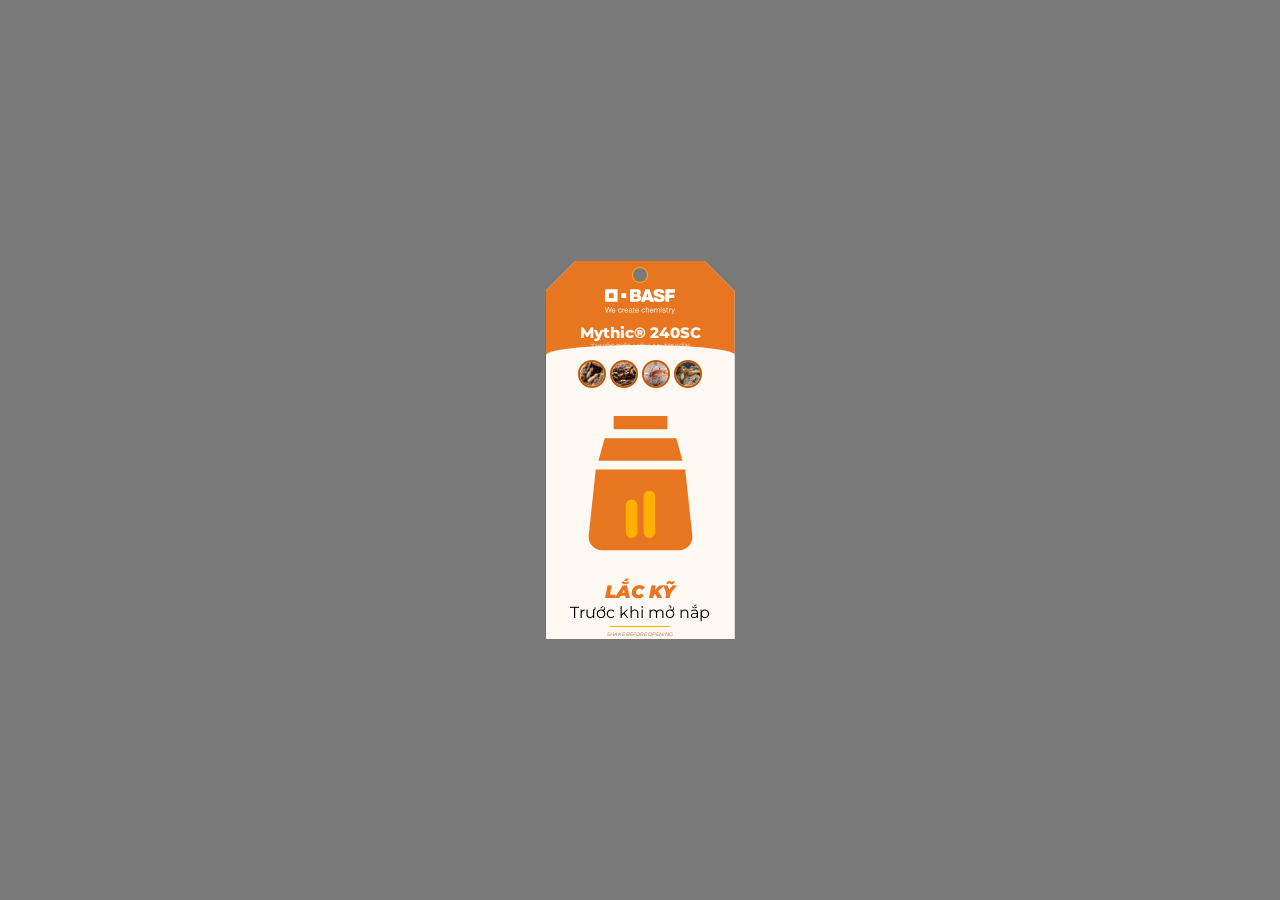
==== commit e2211c91: "Update index.html" ====
--- a/index.html
+++ b/index.html
@@ -3,60 +3,126 @@
 <head>
   <meta charset="UTF-8">
   <meta name="viewport" content="width=device-width, initial-scale=1.0">
-  <title>Mythic 240SC Hangtag</title>
+  <title>Hang Tag — Mythic 240SC</title>
   <link rel="stylesheet" href="hangtag.css">
 </head>
 <body>
-  <div class="hangtag">
-    <div class="top-zone">
-      <div class="hole-area"></div>
-      <div class="logo-wrap">
-        <img src="Basf.svg" alt="BASF" class="basf-logo">
-      </div>
-      <div class="product-name-block">
-        <span class="product-mythic">Mythic® 240SC</span>
-        <div class="product-tagline">Thuốc diệt mối lan truyền</div>
-      </div>
-    </div>
-    <div class="top-zone-tail"></div>
 
-    <div class="photos-zone">
-      <div class="photo-circle"><img src="termite.jpeg"></div>
-      <div class="photo-circle"><img src="termite2.jpeg"></div>
-      <div class="photo-circle"><img src="termite.jpg"></div>
-      <div class="photo-circle"><img src="termite2.jpg"></div>
+<div class="hangtag">
+
+  <!-- ══ ZONE 1: TOP DARK BLOCK ══ -->
+  <div class="top-zone">
+
+    <div class="hole-area"></div>
+
+    <div class="logo-wrap">
+      <img src="Basf.svg" alt="BASF" class="basf-logo">
     </div>
 
-    <div class="shake-zone">
-      <div class="shake-deco-row"><i></i><svg viewBox="0 0 20 20" fill="none"><path d="M7 2h6v1.5H7V2zm-1 2.5h8l.7 2.5H5.3L6 4.5zM5 8h10l.8 7.5A1.5 1.5 0 0114.3 17H5.7a1.5 1.5 0 01-1.5-1.5L5 8z" fill="#E87520"/></svg><i></i></div>
-      <div class="lac-deu">LẮC KỸ</div>
-      <div class="lac-sub-vi">Trước khi mở nắp</div>
-      <div class="shake-bar"></div>
-      <div class="shake-en">Shake before opening</div>
+    <div class="product-name-block">
+      <div class="product-title-row">
+        <span class="product-mythic">Mythic® 240SC</span>
+      </div>
+      <div class="product-tagline">Thuốc diệt mối lan truyền</div>
     </div>
 
-    <div class="dosage-zone">
-      <div class="dosage-title">Hướng dẫn sử dụng</div>
-      <div class="d-row">
-        <div class="d-icon-circle"><svg viewBox="0 0 20 20" fill="#fff"><path d="M10 3C10 3 5 8.5 5 12a5 5 0 0010 0C15 8.5 10 3 10 3z"/></svg></div>
-        <div class="d-text-inline"><span class="d-key">Liều pha:</span><span class="d-val">8–16 ml / 1 lít nước</span></div>
+  </div>
+
+  <div class="top-zone-tail"></div>
+
+  <!-- ══ ZONE 2: 4 PHOTO CIRCLES ══ -->
+  <div class="photos-zone">
+    <div class="photo-circle">
+      <img src="termite.jpeg" alt="Mối 1">
+    </div>
+    <div class="photo-circle">
+      <img src="termite2.jpeg" alt="Mối 2">
+    </div>
+    <div class="photo-circle">
+      <img src="termite.jpg" alt="Mối 3">
+    </div>
+    <div class="photo-circle">
+      <img src="termite2.jpg" alt="Mối 4">
+    </div>
+  </div>
+
+  <!-- ══ ZONE 3: LẮC ĐỀU ══ -->
+  <div class="shake-zone">
+
+    <div class="shake-deco-row">
+      <i></i>
+      <!-- bottle / shake icon -->
+      <svg viewBox="0 0 20 20" fill="none" xmlns="http://www.w3.org/2000/svg">
+        <path d="M7 2h6v1.5H7V2zm-1 2.5h8l.7 2.5H5.3L6 4.5zM5 8h10l.8 7.5A1.5 1.5 0 0114.3 17H5.7a1.5 1.5 0 01-1.5-1.5L5 8z"
+              fill="#E87520"/>
+        <path d="M9 12v3M11 11v4" stroke="#FFB000" stroke-width="1.3" stroke-linecap="round"/>
+      </svg>
+      <i></i>
+    </div>
+
+    <div class="lac-deu">LẮC KỸ</div>
+    <div class="lac-sub-vi">Trước khi mở nắp</div>
+    <div class="shake-bar"></div>
+    <div class="shake-en">Shake before opening</div>
+
+  </div>
+
+  <!-- ══ ZONE 4: DOSAGE ══ -->
+  <div class="dosage-zone">
+
+    <div class="dosage-title">Hướng dẫn sử dụng</div>
+
+    <!-- Liều pha -->
+    <div class="d-row">
+      <div class="d-icon-circle">
+        <svg viewBox="0 0 20 20" fill="none" xmlns="http://www.w3.org/2000/svg">
+          <path d="M10 3C10 3 5 8.5 5 12a5 5 0 0010 0C15 8.5 10 3 10 3z" fill="#fff"/>
+        </svg>
       </div>
-      <div class="d-row">
-        <div class="d-icon-circle"><svg viewBox="0 0 20 20" fill="#fff"><rect x="2" y="2" width="6" height="6" rx="1"/><rect x="12" y="2" width="6" height="6" rx="1"/><rect x="2" y="12" width="6" height="6" rx="1"/><rect x="12" y="12" width="6" height="6" rx="1"/></svg></div>
-        <div class="d-text-inline"><span class="d-key">Tẩm nền:</span><span class="d-val">5 lít / m²</span></div>
+      <div class="d-text">
+        <span class="d-key">Liều pha</span>
+        <span class="d-val">8–16 ml / 1 lít nước</span>
       </div>
     </div>
 
-    <div class="note-zone"><span class="note-text"><span class="note-num">10</span> năm chống mối</span></div>
-
-    <div class="footer-zone">
-      <div class="qr-box"><span class="qr-label">QR</span></div>
-      <div class="footer-brand-row">
-        <span class="footer-mythic-new">Mythic® 240SC</span>
-        <div class="footer-sep"></div>
-        <img src="Basf.svg" class="footer-logo-basf">
+    <!-- Tẩm nền -->
+    <div class="d-row">
+      <div class="d-icon-circle">
+        <svg viewBox="0 0 20 20" fill="none" xmlns="http://www.w3.org/2000/svg">
+          <rect x="2" y="2" width="6" height="6" rx="1" fill="#fff" fill-opacity=".9"/>
+          <rect x="12" y="2" width="6" height="6" rx="1" fill="#fff" fill-opacity=".9"/>
+          <rect x="2" y="12" width="6" height="6" rx="1" fill="#fff" fill-opacity=".9"/>
+          <rect x="12" y="12" width="6" height="6" rx="1" fill="#fff" fill-opacity=".9"/>
+        </svg>
+      </div>
+      <div class="d-text">
+        <span class="d-key">Tẩm nền</span>
+        <span class="d-val">5 lít / m²</span>
       </div>
     </div>
+
   </div>
+
+  <!-- ══ ZONE 5: NOTE ══ -->
+  <div class="note-zone">
+    <span class="note-text"><span class="note-num">10</span>&nbsp;năm chống mối</span>
+  </div>
+
+  <!-- ══ ZONE 6: FOOTER + QR ══ -->
+  <div class="footer-zone">
+    <div class="qr-placeholder">
+      <div class="qr-box">
+        <span class="qr-label">QR</span>
+      </div>
+    </div>
+    <div class="footer-brand-row">
+      <span class="footer-mythic">Mythic 240SC</span>
+      <div class="footer-sep"></div>
+      <span class="footer-sc">BASF</span>
+    </div>
+  </div>
+
+</div>
+
 </body>
 </html>
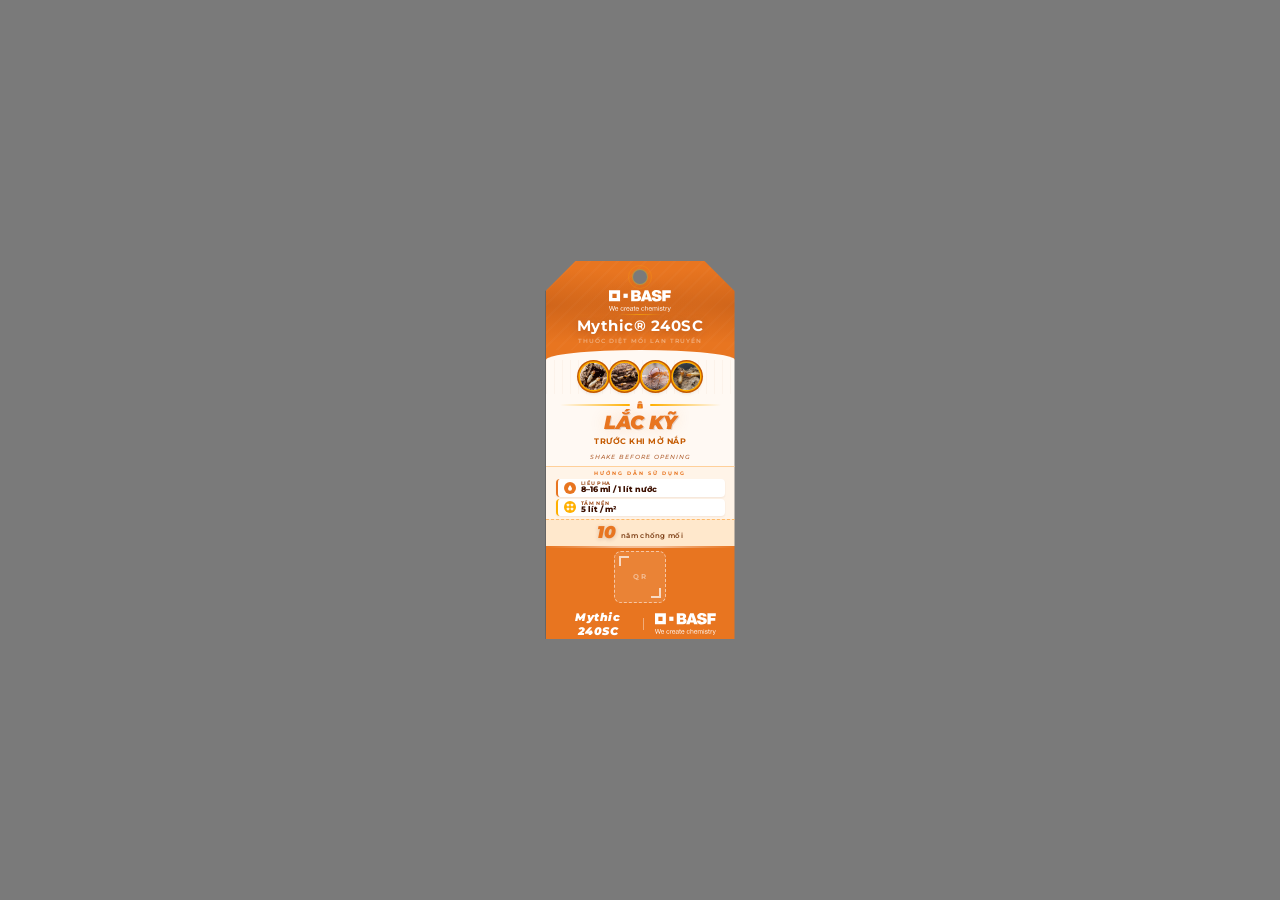
==== commit dcb687a2: "Replace BASF text with logo image" ====
--- a/index.html
+++ b/index.html
@@ -118,7 +118,7 @@
     <div class="footer-brand-row">
       <span class="footer-mythic">Mythic 240SC</span>
       <div class="footer-sep"></div>
-      <span class="footer-sc">BASF</span>
+      <img src="Basf.svg" alt="BASF" class="basf-logo">
     </div>
   </div>
 
--- a/hangtag.css
+++ b/hangtag.css
@@ -1,57 +1,593 @@
-@import url('https://fonts.googleapis.com/css2?family=Montserrat:wght@400;600;700;800;900&display=swap');
-
-*, *::before, *::after { box-sizing: border-box; margin: 0; padding: 0; }
+@import url('https://fonts.googleapis.com/css2?family=Montserrat:ital,wght@0,400;0,500;0,600;0,700;0,800;0,900;1,700;1,800;1,900&display=swap');
+
+*, *::before, *::after {
+  box-sizing: border-box;
+  margin: 0;
+  padding: 0;
+}
+
+/* ─────────────────────────────
+   PALETTE
+   Orange : #E87520  (chủ đạo)
+   Deep   : #C45A00  (cam đậm hơn cho viền/depth)
+   Amber  : #FFB000
+   Cream  : #FFF4E8
+   Light  : #FFF9F3
+───────────────────────────── */
 
 body {
   font-family: 'Montserrat', sans-serif;
   background: #7a7a7a;
-  display: flex; justify-content: center; align-items: center;
   min-height: 100vh;
-}
-
+  display: flex;
+  align-items: center;
+  justify-content: center;
+  padding: 48px 20px;
+}
+
+/* ══════════════════════════════
+   TAG SHELL  50 × 100 mm
+   screen  : 189 × 378 px
+══════════════════════════════ */
 .hangtag {
-  width: 189px; height: 378px;
+  position: relative;
+  width: 189px;
+  height: 378px;
+  display: flex;
+  flex-direction: column;
+  overflow: hidden;
+  clip-path: polygon(
+    30px 0%,
+    calc(100% - 30px) 0%,
+    100% 30px,
+    100% 100%,
+    0% 100%,
+    0% 30px
+  );
+  box-shadow:
+    0 10px 36px rgba(0,0,0,.5),
+    0 2px 8px  rgba(0,0,0,.25);
+}
+
+/* ══════════════════════════════
+   ZONE 1 — TOP DARK BLOCK
+   hole + logo + product name
+══════════════════════════════ */
+.top-zone {
+  background: #E87520;
+  display: flex;
+  flex-direction: column;
+  align-items: center;
+  flex-shrink: 0;
+  position: relative;
+  padding-bottom: 5px;
+}
+
+/* diagonal stripe texture */
+.top-zone::before {
+  content: '';
+  position: absolute;
+  inset: 0;
+  background-image: repeating-linear-gradient(
+    135deg,
+    rgba(255,255,255,.025) 0px,
+    rgba(255,255,255,.025) 2px,
+    transparent 2px,
+    transparent 10px
+  );
+  pointer-events: none;
+}
+
+/* depth shading — darker orange edges */
+.top-zone::after {
+  content: '';
+  position: absolute;
+  inset: 0;
+  background:
+    radial-gradient(ellipse at 0% 50%, rgba(100,30,0,.18) 0%, transparent 60%),
+    radial-gradient(ellipse at 100% 50%, rgba(100,30,0,.18) 0%, transparent 60%);
+  pointer-events: none;
+}
+
+/* ── HOLE ── */
+.hole-area {
+  position: relative;
+  width: 100%;
+  height: 28px;
+  display: flex;
+  align-items: center;
+  justify-content: center;
+  z-index: 1;
+}
+
+.hole-area::before {
+  content: '';
+  position: absolute;
+  top: 8px;
+  width: 16px;
+  height: 16px;
+  border-radius: 50%;
+  background: #7a7a7a;
+  border: 1.5px solid rgba(255,176,0,.45);
+  z-index: 2;
+}
+
+.hole-area::after {
+  content: '';
+  position: absolute;
+  top: 4px;
+  width: 24px;
+  height: 24px;
+  border-radius: 50%;
+  border: 1px solid rgba(255,176,0,.2);
+}
+
+/* ── BASF LOGO ── */
+.logo-wrap {
+  margin-top: 1px;
+  margin-bottom: 2px;
+  z-index: 1;
+}
+
+.basf-logo {
+  display: block;
+  width: 80px;
+  height: 22px;
+  filter: brightness(0) invert(1);
+  object-fit: contain;
+}
+
+/* ── PRODUCT IDENTITY ── */
+.product-name-block {
+  text-align: center;
+  width: 100%;
+  padding: 0 10px;
+  z-index: 1;
+}
+
+.product-name-block::before {
+  content: '';
+  display: block;
+  width: 44px;
+  height: 1px;
+  background: linear-gradient(90deg, transparent, rgba(255,176,0,.6), transparent);
+  margin: 0 auto 3px;
+}
+
+.product-title-row {
+  display: flex;
+  align-items: center;
+  justify-content: center;
+  gap: 5px;
+  margin-top: 0;
+}
+
+.product-mythic {
+  font-family: 'Montserrat', sans-serif;
+  font-size: 15px;
+  font-weight: 700;
+  font-style: normal;
+  color: #fff;
+  letter-spacing: 0.5px;
+  line-height: 1;
+  text-shadow:
+    0 2px 8px rgba(100,30,0,.3),
+    0 0 16px rgba(255,255,255,.12);
+}
+
+.product-tagline {
+  font-family: 'Montserrat', sans-serif;
+  font-size: 6px;
+  font-weight: 600;
+  color: rgba(255,255,255,.42);
+  letter-spacing: 1px;
+  text-transform: uppercase;
+  text-align: center;
+  margin-top: 4px;
+}
+
+/* curved tail */
+.top-zone-tail {
+  width: 100%;
+  height: 10px;
+  background: #E87520;
+  position: relative;
+  flex-shrink: 0;
+}
+
+.top-zone-tail::after {
+  content: '';
+  position: absolute;
+  bottom: 0; left: 0; right: 0;
+  height: 10px;
+  background: #FFF9F3;
+  border-radius: 50% 50% 0 0 / 100% 100% 0 0;
+}
+
+/* ══════════════════════════════
+   ZONE 2 — 4 PHOTO CIRCLES
+══════════════════════════════ */
+.photos-zone {
+  background: #FFF9F3;
+  display: flex;
+  align-items: center;
+  justify-content: center;
+  gap: 4px;
+  padding: 3px 8px 4px;
+  flex-shrink: 0;
+  position: relative;
+}
+
+/* faint wood-grain pattern */
+.photos-zone::before {
+  content: '';
+  position: absolute;
+  inset: 0;
+  background-image: repeating-linear-gradient(
+    90deg,
+    rgba(180,90,20,.04) 0px,
+    rgba(180,90,20,.04) 1px,
+    transparent 1px,
+    transparent 8px
+  );
+  pointer-events: none;
+}
+
+.photo-circle {
+  position: relative;
+  width: 27px;
+  height: 27px;
+  flex-shrink: 0;
+  border-radius: 50%;
+  overflow: hidden;
+  /* amber gradient ring */
+  box-shadow:
+    0 0 0 1.5px #FFB000,
+    0 0 0 3px #C45A00,
+    0 2px 5px rgba(0,0,0,.22);
+  z-index: 1;
+}
+
+.photo-circle img {
+  width: 100%;
+  height: 100%;
+  object-fit: cover;
+  display: block;
+}
+
+.photo-circle:nth-child(1) img { object-position: center 30%; }
+.photo-circle:nth-child(2) img { object-position: center 40%; }
+.photo-circle:nth-child(3) img { object-position: center 50%; }
+.photo-circle:nth-child(4) img { object-position: center 35%; }
+
+/* ══════════════════════════════
+   ZONE 3 — LẮC ĐỀU
+══════════════════════════════ */
+.shake-zone {
+  background: #FFF9F3;
+  display: flex;
+  flex-direction: column;
+  align-items: center;
+  padding: 6px 14px 6px;
+  flex-shrink: 0;
+  position: relative;
+}
+
+/* separator removed */
+.shake-zone::before {
+  display: none;
+}
+
+.shake-deco-row {
+  display: flex;
+  align-items: center;
+  justify-content: center;
+  gap: 5px;
+  margin-bottom: 3px;
+  width: 100%;
+}
+
+.shake-deco-row i {
+  display: block;
+  flex: 1;
+  height: 1.5px;
+  background: linear-gradient(90deg, transparent, #FFB000);
+  border-radius: 1px;
+}
+
+.shake-deco-row i:last-child {
+  background: linear-gradient(90deg, #FFB000, transparent);
+}
+
+.shake-deco-row svg {
+  width: 10px;
+  height: 10px;
+  flex-shrink: 0;
+}
+
+.lac-deu {
+  font-family: 'Montserrat', sans-serif;
+  font-size: 19px;
+  font-weight: 900;
+  font-style: italic;
+  color: #E87520;
+  letter-spacing: -0.5px;
+  line-height: 1.1;
+  text-shadow:
+    1px 1px 0 rgba(92,30,0,.15),
+    0 0 16px rgba(232,117,32,.2);
+}
+
+.lac-sub-vi {
+  font-family: 'Montserrat', sans-serif;
+  font-size: 7.5px;
+  font-weight: 700;
+  color: #C45A00;
+  letter-spacing: 0.5px;
+  text-transform: uppercase;
+  margin-top: 3px;
+}
+
+.shake-bar {
+  width: 55%;
+  height: 0.5px;
+  background: linear-gradient(90deg, #FFB000, #E87520);
+  border-radius: 2px;
+  margin: 4px auto 4px;
+}
+
+.shake-en {
+  font-family: 'Montserrat', sans-serif;
+  font-size: 5.5px;
+  font-weight: 500;
+  font-style: italic;
+  color: #B06030;
+  letter-spacing: 1px;
+  text-transform: uppercase;
+}
+
+/* ══════════════════════════════
+   ZONE 4 — DOSAGE
+══════════════════════════════ */
+.dosage-zone {
+  background: #FFF4E8;
+  border-top: 1.5px solid #FFD09A;
+  padding: 3px 10px 3px;
+  flex-shrink: 0;
+  display: flex;
+  flex-direction: column;
+  gap: 2px;
+}
+
+.dosage-title {
+  font-family: 'Montserrat', sans-serif;
+  font-size: 5px;
+  font-weight: 700;
+  letter-spacing: 2px;
+  text-transform: uppercase;
+  color: #E87520;
+  text-align: center;
+  margin-bottom: 1px;
+}
+
+.d-row {
+  display: flex;
+  align-items: center;
+  gap: 5px;
   background: #fff;
-  display: flex; flex-direction: column;
-  clip-path: polygon(30px 0%, calc(100% - 30px) 0%, 100% 30px, 100% 100%, 0% 100%, 0% 30px);
-  box-shadow: 0 10px 30px rgba(0,0,0,0.3);
-}
-
-.top-zone { background: #E87520; text-align: center; padding-bottom: 5px; }
-.hole-area { height: 28px; display: flex; align-items: center; justify-content: center; }
-.hole-area::before { content: ''; width: 16px; height: 16px; border-radius: 50%; background: #7a7a7a; border: 1.5px solid #FFB000; }
-.basf-logo { width: 70px; filter: brightness(0) invert(1); margin-bottom: 5px; }
-.product-mythic { color: #fff; font-weight: 800; font-size: 15px; display: block; }
-.product-tagline { color: rgba(255,255,255,0.6); font-size: 6px; text-transform: uppercase; font-weight: 600; }
-
-.top-zone-tail { height: 10px; background: #E87520; position: relative; }
-.top-zone-tail::after { content: ''; position: absolute; bottom: 0; left: 0; right: 0; height: 10px; background: #FFF9F3; border-radius: 50% 50% 0 0 / 100% 100% 0 0; }
-
-.photos-zone { background: #FFF9F3; display: flex; justify-content: center; gap: 4px; padding: 5px; }
-.photo-circle { width: 28px; height: 28px; border-radius: 50%; border: 2px solid #C45A00; overflow: hidden; }
-.photo-circle img { width: 100%; height: 100%; object-fit: cover; }
-
-.shake-zone { background: #FFF9F3; text-align: center; padding: 5px; }
-.lac-deu { font-size: 18px; font-weight: 900; color: #E87520; font-style: italic; }
-.shake-bar { width: 60px; height: 1px; background: #FFB000; margin: 4px auto; }
-.shake-en { font-size: 5px; color: #B06030; text-transform: uppercase; font-style: italic; }
-
-.dosage-zone { background: #FFF4E8; padding: 5px 10px; display: flex; flex-direction: column; gap: 3px; }
-.dosage-title { font-size: 5px; font-weight: 700; color: #E87520; text-transform: uppercase; text-align: center; }
-.d-row { display: flex; align-items: center; gap: 5px; background: #fff; padding: 2px 5px; border-radius: 4px; border-left: 3px solid #E87520; }
-.d-text-inline { display: flex; align-items: baseline; gap: 4px; }
-.d-key { font-size: 5px; font-weight: 700; color: #A05020; }
-.d-val { font-size: 7.5px; font-weight: 800; color: #3D1000; }
-.d-icon-circle { width: 12px; height: 12px; background: #E87520; border-radius: 50%; display: flex; align-items: center; justify-content: center; }
-.d-icon-circle svg { width: 8px; }
-
-.note-zone { background: #FFE8CC; text-align: center; padding: 5px; }
-.note-num { font-size: 18px; font-weight: 900; color: #E87520; }
-.note-text { font-size: 8px; font-weight: 700; color: #7A3A10; }
-
-.footer-zone { background: #E87520; flex: 1; display: flex; flex-direction: column; align-items: center; justify-content: center; gap: 5px; }
-.qr-box { width: 50px; height: 50px; border: 1.5px dashed #fff; background: rgba(255,255,255,0.1); display: flex; align-items: center; justify-content: center; color: #fff; font-size: 8px; }
-.footer-brand-row { display: flex; align-items: center; gap: 5px; }
-.footer-mythic-new { color: #fff; font-size: 10px; font-weight: 800; }
-.footer-logo-basf { height: 10px; filter: brightness(0) invert(1); }
-.footer-sep { width: 1px; height: 10px; background: rgba(255,255,255,0.3); }
+  border-radius: 4px;
+  padding: 2px 6px;
+  border-left: 2.5px solid #E87520;
+  box-shadow: 0 1px 2px rgba(92,30,0,.07);
+}
+
+.d-row:last-child {
+  border-left-color: #FFB000;
+}
+
+.d-icon-circle {
+  width: 12px;
+  height: 12px;
+  border-radius: 50%;
+  background: #E87520;
+  flex-shrink: 0;
+  display: flex;
+  align-items: center;
+  justify-content: center;
+}
+
+.d-row:last-child .d-icon-circle {
+  background: #FFB000;
+}
+
+.d-icon-circle svg {
+  width: 8px;
+  height: 8px;
+}
+
+.d-text { flex: 1; min-width: 0; }
+
+.d-key {
+  display: block;
+  font-family: 'Montserrat', sans-serif;
+  font-size: 4.5px;
+  font-weight: 700;
+  letter-spacing: 0.7px;
+  text-transform: uppercase;
+  color: #A05020;
+}
+
+.d-val {
+  display: block;
+  font-family: 'Montserrat', sans-serif;
+  font-size: 7.5px;
+  font-weight: 800;
+  color: #3D1000;
+  line-height: 1.1;
+  white-space: nowrap;
+}
+
+/* ══════════════════════════════
+   ZONE 5 — NOTE
+══════════════════════════════ */
+.note-zone {
+  background: #FFE8CC;
+  border-top: 1px dashed #FFBA6A;
+  padding: 3px 12px 4px;
+  margin-top: 0;
+  text-align: center;
+  flex-shrink: 0;
+}
+
+.note-text {
+  font-family: 'Montserrat', sans-serif;
+  font-size: 7px;
+  font-weight: 600;
+  color: #7A3A10;
+  letter-spacing: 0.3px;
+  display: inline-flex;
+  align-items: baseline;
+  gap: 2px;
+}
+
+.note-num {
+  font-family: 'Montserrat', sans-serif;
+  font-size: 17px;
+  font-weight: 900;
+  font-style: italic;
+  color: #E87520;
+  line-height: 1;
+  text-shadow: 0 1px 4px rgba(92,30,0,.2);
+}
+
+/* ══════════════════════════════
+   ZONE 6 — FOOTER
+══════════════════════════════ */
+.footer-zone {
+  background: #E87520;
+  padding: 5px 14px 5px;
+  text-align: center;
+  flex: 1;
+  display: flex;
+  flex-direction: column;
+  align-items: center;
+  justify-content: center;
+  position: relative;
+  gap: 7px;
+}
+
+.footer-zone::before {
+  content: '';
+  position: absolute;
+  top: 0; left: 0; right: 0;
+  height: 2px;
+  background: linear-gradient(90deg, transparent, #fff 40%, #fff 60%, transparent);
+  opacity: .5;
+}
+
+.footer-brand-row {
+  display: flex;
+  align-items: center;
+  gap: 7px;
+}
+
+.footer-mythic {
+  font-family: 'Montserrat', sans-serif;
+  font-size: 11px;
+  font-weight: 900;
+  font-style: italic;
+  color: #fff;
+  letter-spacing: 0.5px;
+}
+
+.footer-sep {
+  width: 1px;
+  height: 12px;
+  background: rgba(255,255,255,.4);
+}
+
+.footer-sc {
+  font-family: 'Montserrat', sans-serif;
+  font-size: 9px;
+  font-weight: 700;
+  color: #FFE0A0;
+  letter-spacing: 1.5px;
+}
+
+/* ══════════════════════════════
+   QR PLACEHOLDER
+══════════════════════════════ */
+.qr-placeholder {
+  display: flex;
+  flex-direction: column;
+  align-items: center;
+}
+
+.qr-box {
+  width: 52px;
+  height: 52px;
+  border: 1.5px dashed rgba(255,255,255,.55);
+  border-radius: 7px;
+  display: flex;
+  align-items: center;
+  justify-content: center;
+  background: rgba(255,255,255,.10);
+  position: relative;
+}
+
+/* corner markers để trông như QR placeholder */
+.qr-box::before,
+.qr-box::after {
+  content: '';
+  position: absolute;
+  width: 10px;
+  height: 10px;
+  border-color: rgba(255,255,255,.7);
+  border-style: solid;
+}
+.qr-box::before {
+  top: 4px; left: 4px;
+  border-width: 2px 0 0 2px;
+}
+.qr-box::after {
+  bottom: 4px; right: 4px;
+  border-width: 0 2px 2px 0;
+}
+
+.qr-label {
+  font-family: 'Montserrat', sans-serif;
+  font-size: 7px;
+  font-weight: 700;
+  color: rgba(255,255,255,.45);
+  letter-spacing: 2px;
+}
+
+/* ══════════════════════════════
+   PRINT
+══════════════════════════════ */
+@media print {
+  @page { size: 50mm 100mm; margin: 0; }
+
+  body {
+    background: none;
+    margin: 0; padding: 0;
+    display: block;
+  }
+
+  .hangtag {
+    width: 50mm;
+    height: 100mm;
+    box-shadow: none;
+    clip-path: polygon(
+      8mm 0%,
+      calc(100% - 8mm) 0%,
+      100% 8mm,
+      100% 100%,
+      0% 100%,
+      0% 8mm
+    );
+  }
+
+  .hole-area::before { background: #fff; }
+  .top-zone-tail { background: #E87520; }
+}
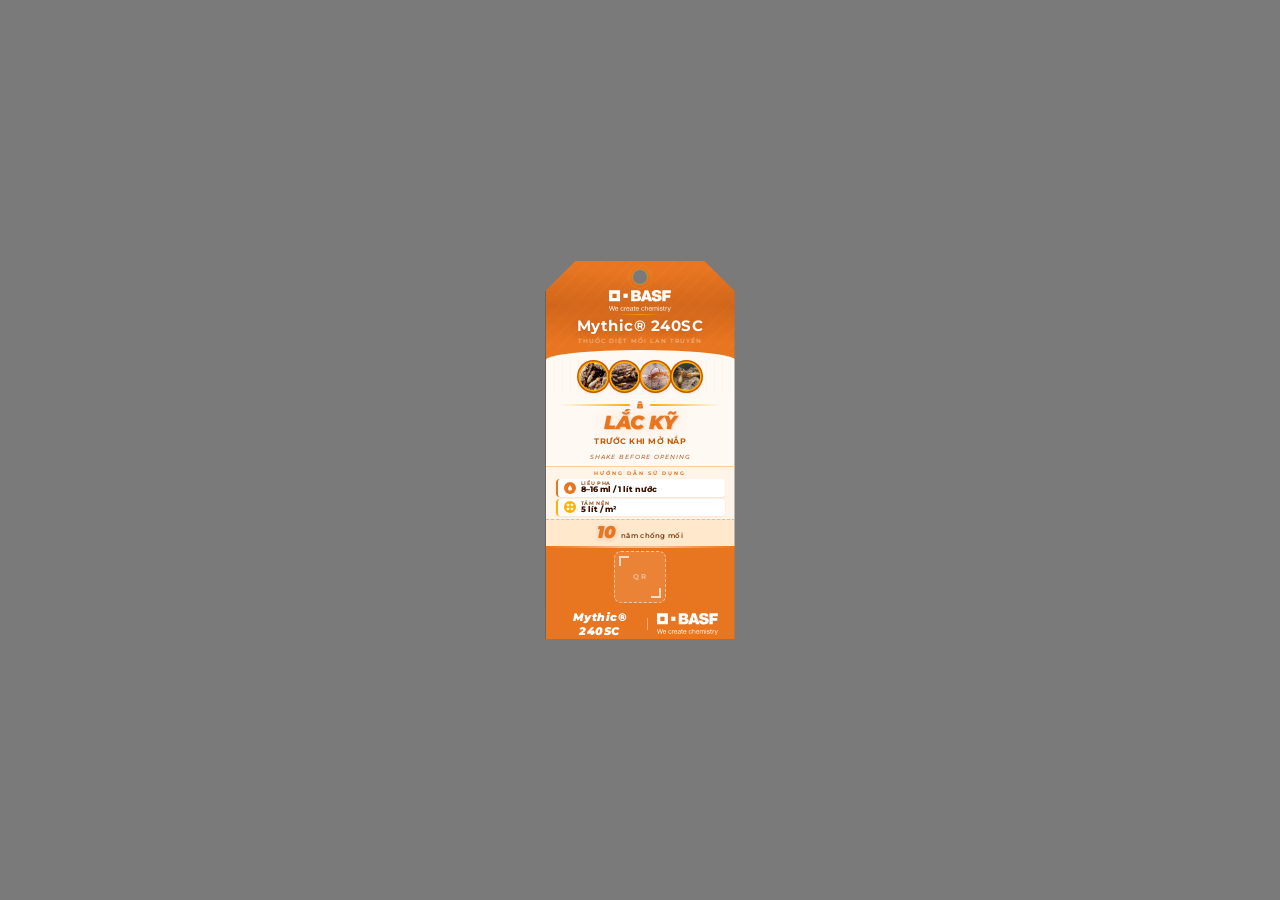
==== commit b8b9b9ce: "Update index.html" ====
--- a/index.html
+++ b/index.html
@@ -116,7 +116,7 @@
       </div>
     </div>
     <div class="footer-brand-row">
-      <span class="footer-mythic">Mythic 240SC</span>
+      <span class="footer-mythic">Mythic® 240SC</span>
       <div class="footer-sep"></div>
       <img src="Basf.svg" alt="BASF" class="basf-logo">
     </div>
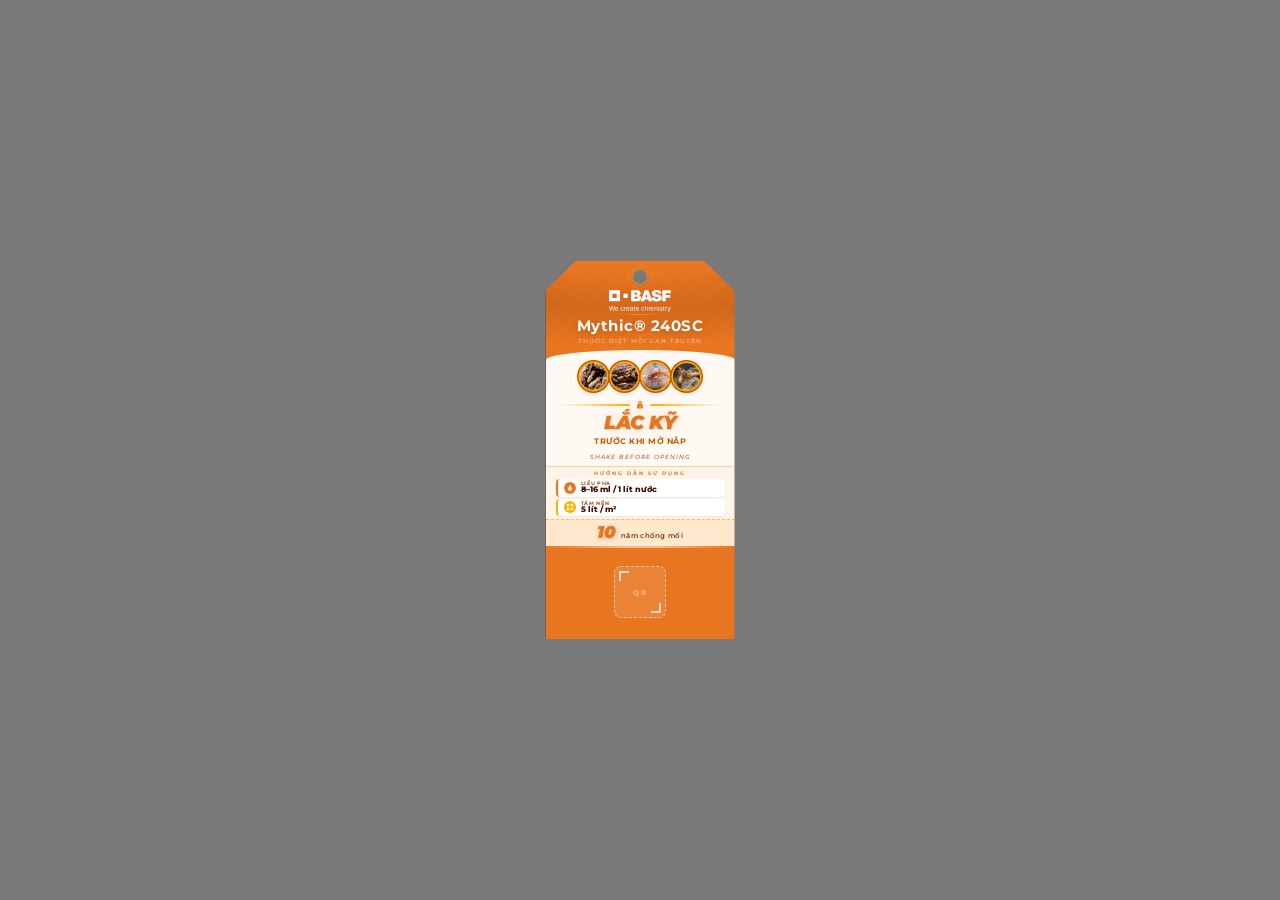
==== commit b5f0d76e: "Update index.html" ====
--- a/index.html
+++ b/index.html
@@ -115,11 +115,7 @@
         <span class="qr-label">QR</span>
       </div>
     </div>
-    <div class="footer-brand-row">
-      <span class="footer-mythic">Mythic® 240SC</span>
-      <div class="footer-sep"></div>
-      <img src="Basf.svg" alt="BASF" class="basf-logo">
-    </div>
+  
   </div>
 
 </div>
--- a/hangtag.css
+++ b/hangtag.css
@@ -493,11 +493,10 @@
 
 .footer-mythic {
   font-family: 'Montserrat', sans-serif;
-  font-size: 11px;
-  font-weight: 900;
-  font-style: italic;
-  color: #fff;
-  letter-spacing: 0.5px;
+    font-size: 6.5px;
+    font-weight: 700;
+    color: #fff;
+    letter-spacing: 0.5px;
 }
 
 .footer-sep {
